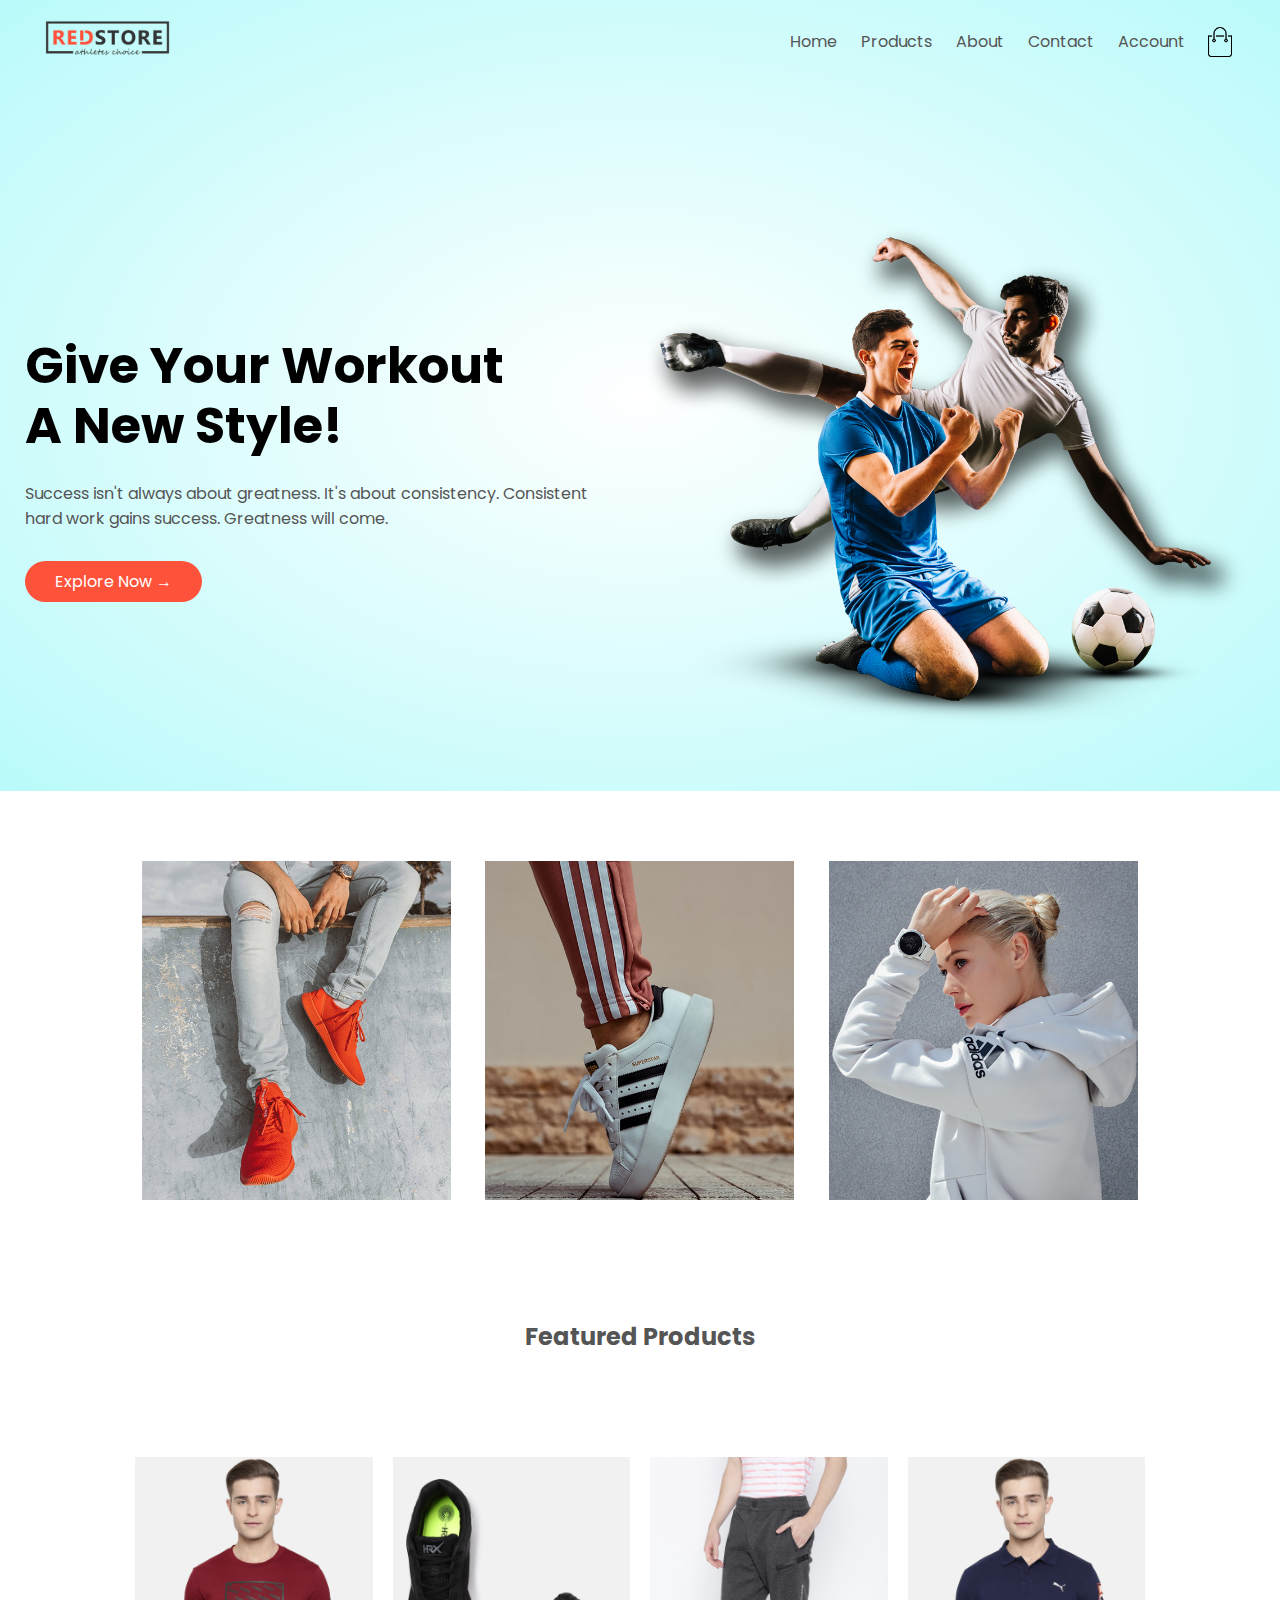
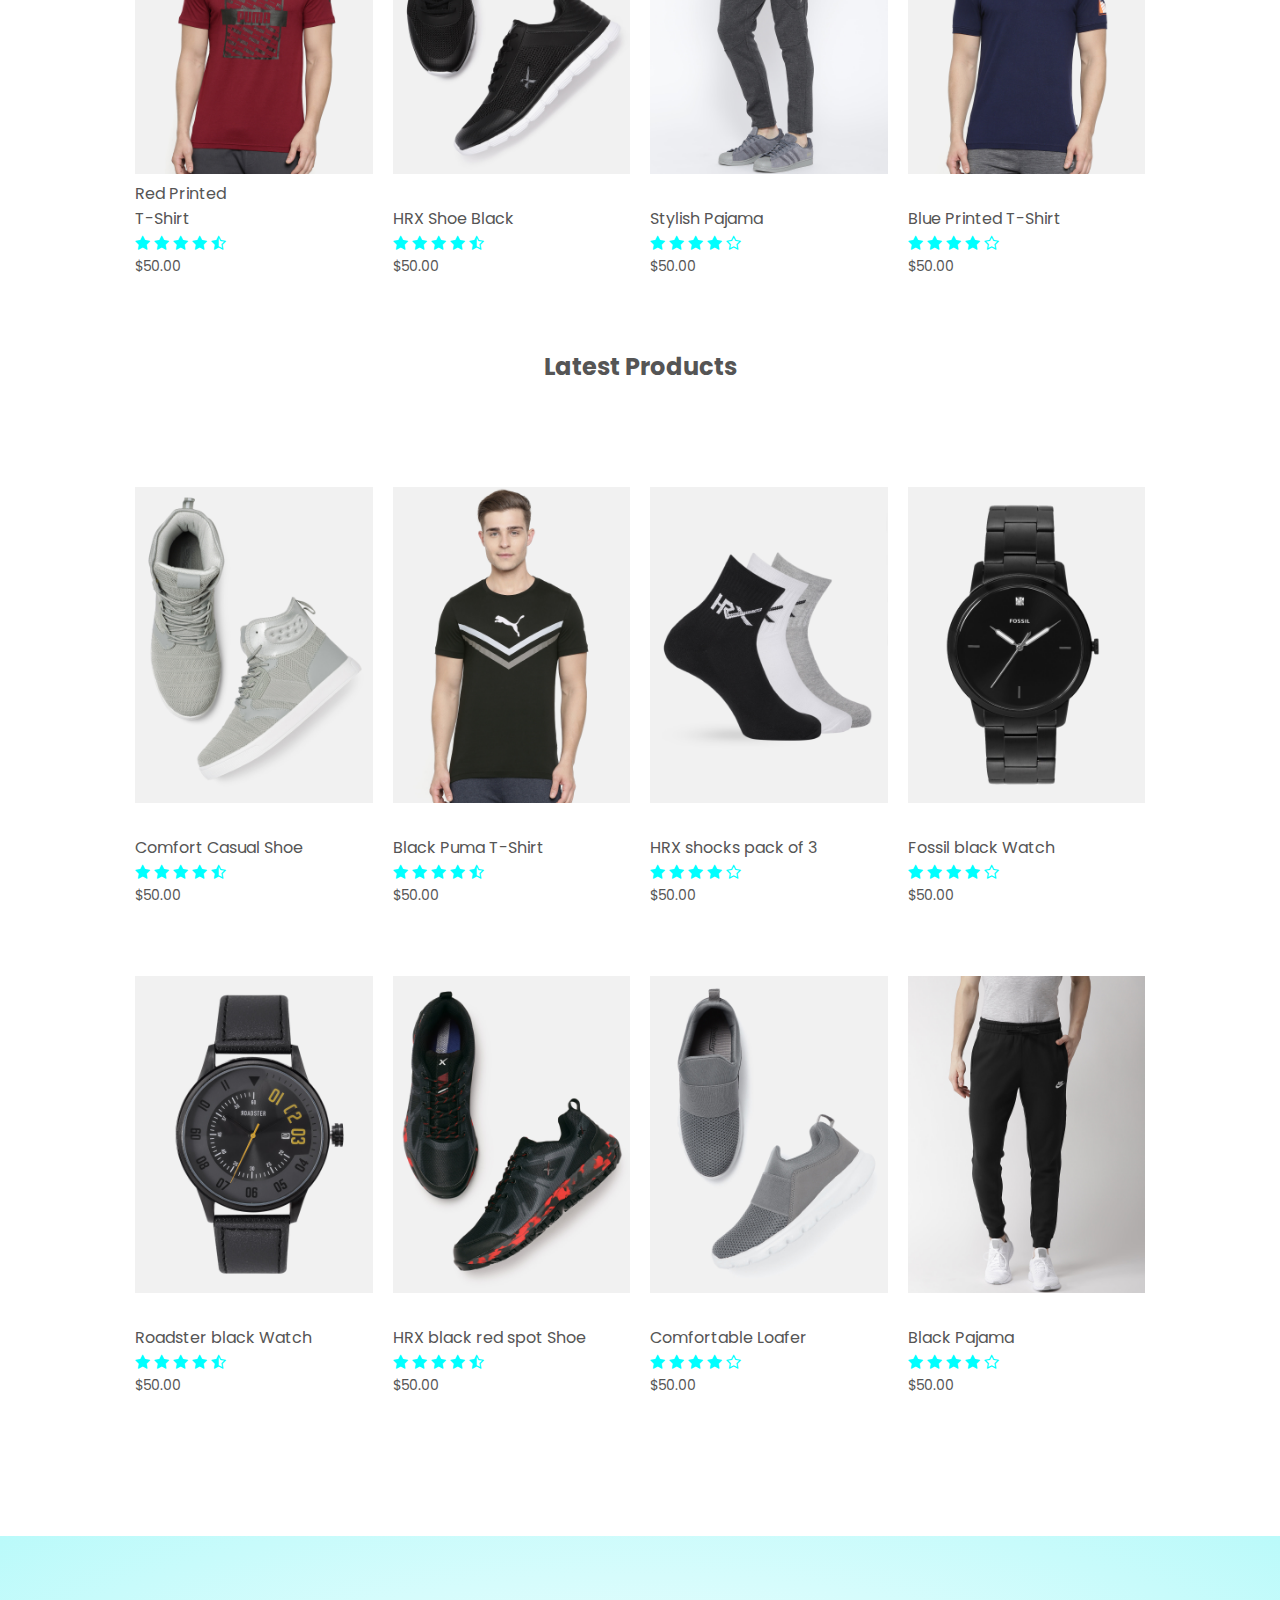
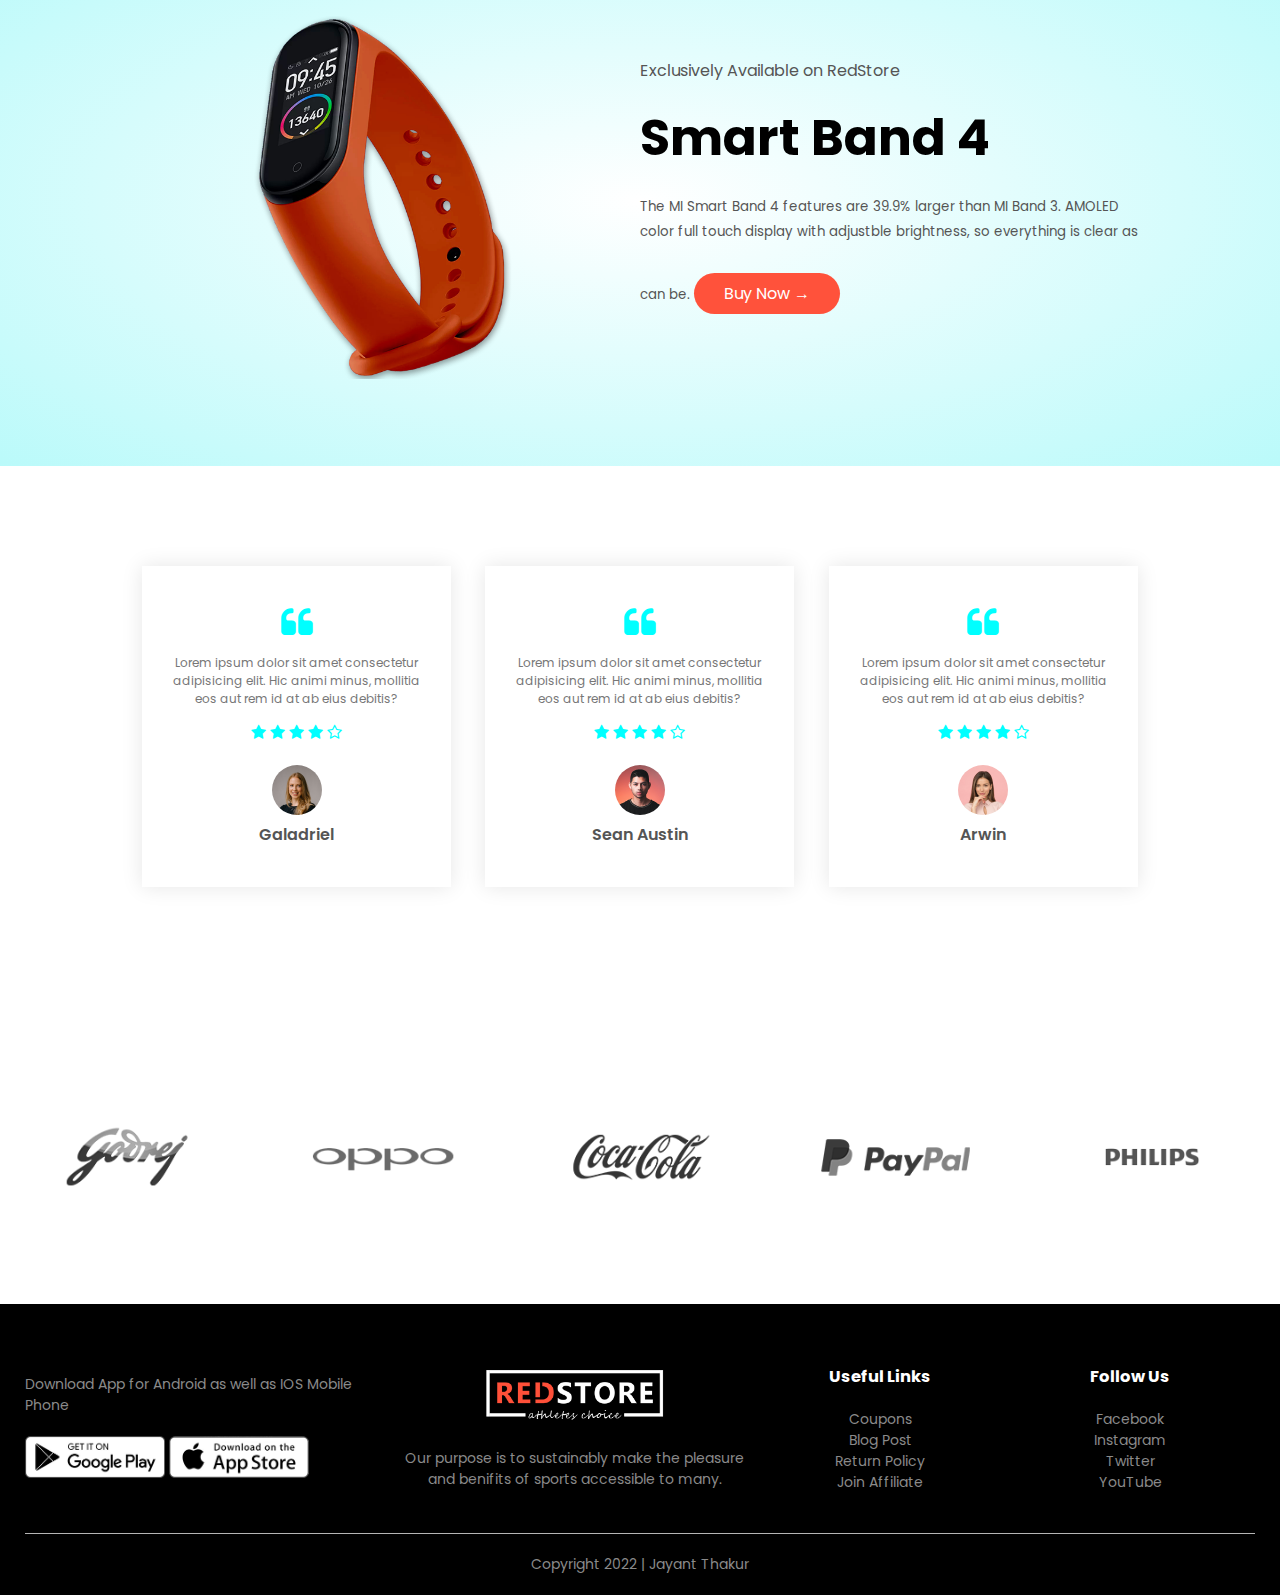
==== index.html @ 08241b04 "Add files via upload" ====
<!DOCTYPE html>
<html lang="en">
<head>
    <meta charset="UTF-8">
    <meta http-equiv="X-UA-Compatible" content="IE=edge">
    <meta name="viewport" content="width=device-width, initial-scale=1.0">
    <title>Redstore | Ecommerce website</title>
    <link rel="stylesheet" href="style.css">
    <link href="https://fonts.googleapis.com/css2?family=Poppins:wght@300;400;500;600;700&display=swap" rel="stylesheet">
    <link rel="stylesheet" href="https://stackpath.bootstrapcdn.com/font-awesome/4.7.0/css/font-awesome.min.css">
</head>
<body>
    <div class="header">
        <div class="container">
            <div class="navbar">
                <div class="logo">
                    <img src="Images/logo.png" width="125px">
                </div>
                <nav>
                    <ul id = menuItems>
                        <li><a href="index.html">Home</a></li>
                        <li><a href="product.html" target="_blank">Products</a></li>
                        <li><a href="#">About</a></li>
                        <li><a href="#">Contact</a></li>
                        <li><a href="#">Account</a></li>
                    </ul>
                </nav>
                <img src="Images/cart.png" width = "30px" height="30px"
                onclick="openCart()">
                <img src="Images/menu.png" class = "menu-icon" onclick="menutoggle()">
            </div>
            <div class="row">
                <div class="col">
                    <h1>Give Your Workout <br>A New Style!</h1>
                    <p>
                        Success isn't always about greatness. It's about consistency. 
                        Consistent<br> hard work gains success. Greatness will come.
                    </p>
                    <a href="" class="btn">Explore Now &#8594</a>
                </div>
                <div class="col">
                    <img src="Images/image1.png">
                </div>
            </div>
        </div>
    </div>
    <!-- Header ends here -->


    <div class="categories">
        <div class="small-container">
            <div class="row">
                <div class="col2">
                    <img src="Images/category-1.jpg">
                </div>
                <div class="col2">
                    <img src="Images/category-2.jpg" alt="">
                </div>
                <div class="col2">
                    <img src="Images/category-3.jpg" alt="">
                </div>
            </div>
        </div>
    </div>
    <!-- Categories section end here -->

     <!-- popup Page -->

    <div class="popup" id="popup">
        <div id="count">

        </div>
        <div id="cost">

        </div>
        <div class="popupButton">
            <button id="buyNow">Buy Now</button>
            <button id="clear" onclick="clearCart()">Clear Cart</button>
            <button class="closing-btn" onclick="closePopup()"> close</button>
        </div>
        <div id="popupel">

        </div>
    </div>

    <div class="small-container">
        <h2 class = "title">Featured Products</h2>
        <div class="row">
            <div class="col3">
                <img src="Images/product-1.jpg" alt="">
                    <button class="add-to-cart" id="add-to-cart" onclick = "addToCart('p1')">Add to cart</button>
                    <br><h4 id="p1">Red Printed T-Shirt</h4>
                <div class="ratings">
                    <i class="fa fa-star"></i>
                    <i class="fa fa-star"></i>
                    <i class="fa fa-star"></i>
                    <i class="fa fa-star"></i>
                    <i class="fa fa-star-half-full"></i>
                </div>
                <p id = "price">$50.00</p>
            </div>
            <div class="col3">
                <img src="Images/product-2.jpg" alt="">
                <button class="add-to-cart" onclick = "addToCart('p2')">Add to cart</button>
                <h4 id="p2"><br>HRX Shoe Black</h4>
                <div class="ratings">
                    <i class="fa fa-star"></i>
                    <i class="fa fa-star"></i>
                    <i class="fa fa-star"></i>
                    <i class="fa fa-star"></i>
                    <i class="fa fa-star-half-full"></i>
                </div>
                <p id = "price">$50.00</p>
            </div>
            <div class="col3">
                <img src="Images/product-3.jpg" alt="">
                <button class="add-to-cart"onclick = "addToCart('p3')">Add to cart</button>
                <h4 id="p3"><br>Stylish Pajama</h4>
                <div class="ratings">
                    <i class="fa fa-star"></i>
                    <i class="fa fa-star"></i>
                    <i class="fa fa-star"></i>
                    <i class="fa fa-star"></i>
                    <i class="fa fa-star-o"></i>
                </div>
                <p id = "price">$50.00</p>
            </div>
            <div class="col3">
                <img src="Images/product-4.jpg" alt="">
                <button class="add-to-cart" onclick = "addToCart('p4')">Add to cart</button>
                <h4 id="p4"><br>Blue Printed T-Shirt</h4>
                <div class="ratings">
                    <i class="fa fa-star"></i>
                    <i class="fa fa-star"></i>
                    <i class="fa fa-star"></i>
                    <i class="fa fa-star"></i>
                    <i class="fa fa-star-o"></i>
                </div>
                <p id = "price">$50.00</p>
            </div>
        </div>

        <!-- Latest Products -->


        <h2 class="title">Latest Products</h2>
        <div class="row">
            <div class="col3">
                <img src="Images/product-5.jpg" alt="">
                    <button class="add-to-cart" onclick = "addToCart('p5')">Add to cart</button>
                    <h4 id="p5"><br>Comfort Casual Shoe</h4>
                <div class="ratings">
                    <i class="fa fa-star"></i>
                    <i class="fa fa-star"></i>
                    <i class="fa fa-star"></i>
                    <i class="fa fa-star"></i>
                    <i class="fa fa-star-half-full"></i>
                </div>
                <p>$50.00</p>
            </div>
            <div class="col3">
                <img src="Images/product-6.jpg" alt="">
                <button class="add-to-cart"onclick = "addToCart('p6')">Add to cart</button>
                <h4 id="p6"><br>Black Puma T-Shirt</h4>
                <div class="ratings">
                    <i class="fa fa-star"></i>
                    <i class="fa fa-star"></i>
                    <i class="fa fa-star"></i>
                    <i class="fa fa-star"></i>
                    <i class="fa fa-star-half-full"></i>
                </div>
                <p>$50.00</p>
            </div>
            <div class="col3">
                <img src="Images/product-7.jpg" alt="">
                <button class="add-to-cart" onclick = "addToCart('p7')">Add to cart</button>
                <h4 id="p7"><br>HRX shocks pack of 3</h4>
                <div class="ratings">
                    <i class="fa fa-star"></i>
                    <i class="fa fa-star"></i>
                    <i class="fa fa-star"></i>
                    <i class="fa fa-star"></i>
                    <i class="fa fa-star-o"></i>
                </div>
                <p>$50.00</p>
            </div>
            <div class="col3">
                <img src="Images/product-8.jpg" alt="">
                <button class="add-to-cart" onclick = "addToCart('p8')">Add to cart</button>
                <h4 id="p8"><br>Fossil black Watch</h4>
                <div class="ratings">
                    <i class="fa fa-star"></i>
                    <i class="fa fa-star"></i>
                    <i class="fa fa-star"></i>
                    <i class="fa fa-star"></i>
                    <i class="fa fa-star-o"></i>
                </div>
                <p>$50.00</p>
            </div>
        </div>
        <div class="row">
            <div class="col3">
                <img src="Images/product-9.jpg" alt="">
                    <button class="add-to-cart"onclick = "addToCart('p9')">Add to cart</button>
                    <h4 id="p9"><br>Roadster black Watch</h4>
                <div class="ratings">
                    <i class="fa fa-star"></i>
                    <i class="fa fa-star"></i>
                    <i class="fa fa-star"></i>
                    <i class="fa fa-star"></i>
                    <i class="fa fa-star-half-full"></i>
                </div>
                <p>$50.00</p>
            </div>
            <div class="col3">
                <img src="Images/product-10.jpg" alt="">
                <button class="add-to-cart" onclick = "addToCart('p10')">Add to cart</button>
                <h4 id="p10"><br>HRX black red spot Shoe</h4>
                <div class="ratings">
                    <i class="fa fa-star"></i>
                    <i class="fa fa-star"></i>
                    <i class="fa fa-star"></i>
                    <i class="fa fa-star"></i>
                    <i class="fa fa-star-half-full"></i>
                </div>
                <p>$50.00</p>
            </div>
            <div class="col3">
                <img src="Images/product-11.jpg" alt="">
                <button class="add-to-cart"onclick = "addToCart('p11')">Add to cart</button>
                <h4 id="p11"><br>Comfortable Loafer</h4>
                <div class="ratings">
                    <i class="fa fa-star"></i>
                    <i class="fa fa-star"></i>
                    <i class="fa fa-star"></i>
                    <i class="fa fa-star"></i>
                    <i class="fa fa-star-o"></i>
                </div>
                <p>$50.00</p>
            </div>
            <div class="col3">
                <img src="Images/product-12.jpg" alt="">
                <button class="add-to-cart"onclick = "addToCart('p12')">Add to cart</button>
                <h4 id="p12"><br>Black Pajama</h4>
                <div class="ratings">
                    <i class="fa fa-star"></i>
                    <i class="fa fa-star"></i>
                    <i class="fa fa-star"></i>
                    <i class="fa fa-star"></i>
                    <i class="fa fa-star-o"></i>
                </div>
                <p>$50.00</p>
            </div>
        </div>


    </div>
<!-- </div> -->
    

    

    <!-- Offers -->
    <div class="offer">
        <div class="small-container">
                <div class="row">
                    <div class="col">
                        <img src="Images/exclusive.png" class="offer-img">
                    </div>
                    <div class="col">
                        <p>Exclusively Available on RedStore</p>
                        <h1>
                            Smart Band 4
                        </h1>
                        <small>The MI Smart Band 4 features are 39.9% larger than MI Band 3.
                            AMOLED color full touch display with adjustble brightness, so everything is clear
                            as can be.
                        </small>
                        <a href="" class="btn">Buy Now &#8594</a>
                    </div>
                </div>
        </div>
        
    </div>


    <!-- ------------------Testimonial------------------ -->
    <div class="testimonial">
        <div class="small-container">
            <div class="row">
                <div class="col2">
                    <i class="fa fa-quote-left"></i>
                    <p>Lorem ipsum dolor sit amet consectetur 
                        adipisicing elit. Hic animi minus, mollitia eos aut rem id at ab eius debitis?</p>
                    <div class="ratings">
                        <i class="fa fa-star"></i>
                        <i class="fa fa-star"></i>
                        <i class="fa fa-star"></i>
                        <i class="fa fa-star"></i>
                        <i class="fa fa-star-o"></i>
                    </div>
                    <img src="Images/user-1.png" >
                    <h3>Galadriel</h3>
                </div>
                <div class="col2">
                    <i class="fa fa-quote-left"></i>
                    <p>Lorem ipsum dolor sit amet consectetur 
                        adipisicing elit. Hic animi minus, mollitia eos aut rem id at ab eius debitis?</p>
                    <div class="ratings">
                        <i class="fa fa-star"></i>
                        <i class="fa fa-star"></i>
                        <i class="fa fa-star"></i>
                        <i class="fa fa-star"></i>
                        <i class="fa fa-star-o"></i>
                    </div>
                    <img src="Images/user-2.png" >
                    <h3>Sean Austin</h3>
                </div>
                <div class="col2">
                    <i class="fa fa-quote-left"></i>
                    <p>Lorem ipsum dolor sit amet consectetur 
                        adipisicing elit. Hic animi minus, mollitia eos aut rem id at ab eius debitis?</p>
                    <div class="ratings">
                        <i class="fa fa-star"></i>
                        <i class="fa fa-star"></i>
                        <i class="fa fa-star"></i>
                        <i class="fa fa-star"></i>
                        <i class="fa fa-star-o"></i>
                    </div>
                    <img src="Images/user-3.png" >
                    <h3>Arwin</h3>
                </div>
            </div>
        </div>
    </div>
      <!-- -----------------Brands----------------- -->
    <div class="brands">
        <div class="row">
            <div class="col-5">
                <img src="Images/logo-godrej.png" alt="">
            </div>
            <div class="col-5">
                <img src="Images/logo-oppo.png" alt="">
            </div>
            <div class="col-5">
                <img src="Images/logo-coca-cola.png" alt="">
            </div>
            <div class="col-5">
                <img src="Images/logo-paypal.png" alt="">
            </div>
            <div class="col-5">
                <img src="Images/logo-philips.png" alt="">
            </div>
        </div>
    </div>
    <!-- --------footer-------- -->
    <div class="footer">
        <div class="container">
            <div class="row">
                <div class="footer-col1">
                    <p>Download App for Android as well as IOS Mobile Phone</p>
                    <div class="app-logo">
                        <img src="Images/play-store.png">
                        <img src="Images/app-store.png">
                    </div>
                </div>
                <div class="footer-col2">
                    <img src="Images/logo-white.png" alt="">
                    <p>Our purpose is to sustainably make the pleasure and benifits of sports accessible
                        to many.
                    </p>
                </div>
                <div class="footer-col3">
                    <h3>Useful Links</h3>
                    <ul>
                        <li>Coupons</li>
                        <li>Blog Post</li>
                        <li>Return Policy</li>
                        <li>Join Affiliate</li>
                    </ul>
                </div>
                <div class="footer-col4">
                    <h3>Follow Us</h3>
                    <ul>
                        <li>Facebook</li>
                        <li>Instagram</li>
                        <li>Twitter</li>
                        <li>YouTube</li>
                    </ul>
                </div>
            </div>
            <hr>
            <p class="copyright">Copyright 2022 | Jayant Thakur</p>
        </div>
    </div>

    <!-- some JavaScripts -->
    <script src="index.js"></script>
</body>
</html>
---- style.css ----
*{
    margin: 0;
    padding: 0;
    box-sizing: border-box;
}
body{
    font-family: 'Poppins', sans-serif;
}

.header{
    background:radial-gradient(white, rgb(186, 250, 250));
}
.header .row{
    margin-top: 70px;
}
.container{
    max-width: 1300px;
    margin: auto;
    padding-left: 25px;
    padding-right: 25px;
}

.navbar{
    display: flex;
    align-items: center;
    padding: 20px;
}
nav{
    flex:1;
    text-align: right;
}
nav ul{
    display: inline-block;
    list-style-type:none;

}
nav ul li{
    display: inline-block;
    margin-right: 20px;
}
a{
    text-decoration: none;
    color:#555;
}
p{
    color: #555;
}

.row{
    display: flex;
    align-items: center;
    flex-wrap: wrap;
    justify-content: space-around;
}
.col{
    flex-basis: 50%;
    min-width: 300px;
}
.col img{
    max-width: 100%;
    padding:50px 0px;
}
.col h1{
    font-size: 50px;
    line-height: 60px;
    margin: 25px 0;
}.btn{
    display: inline-block;
    background: #ff523b;
    color: white;
    padding: 8px 30px;
    margin: 30px 0;
    border-radius: 30px;
    transition: 0.5s;
}
.btn:hover{
    background: #563434;
}


.categories{
    margin:70px 0;
}
.col2{
    flex-basis: 30%;
    min-width: 30%;
    margin-bottom: 30px;
}
.col2 img{
    width: 100%;
}
.small-container{
    max-width: 1080px;
    margin: auto;
    padding-left: 25px;
    padding-right: 25px;
}
.col3{
    flex-basis: 25%;
    padding: 10px;
    min-width: 200px;
    margin-bottom: 50px;
    transition: 0.5s;
}
.col3 img{
    width: 100%;
}
.title{
    text-align: center;
    margin: 0 auto 80px;
    position: relative;
    line-height: 60px;
    color: #555;
}
.title::after{
   content: ' ';
   background: #ff523b;
   width: 80px;
   height: 5px;
   bottom:0;
   left: 50%;
   transform: translateX(-50%);
}
.add-to-cart{
    margin-top: 0;
    width: 60%;
    position: relative;
    float: right;
    transform: translateY(-50px);
    font-size: 20px;
    border: 1px solid black;
    border-radius: 10px;
    background:rgb(186,250,250);
    cursor: pointer;
    visibility: hidden;
    
}

.col3 h4{
    color:#555;
    font-weight: normal;

}
.col3 p{
    font-size: 14px;
}
.ratings .fa{
   color: cyan;
}
.col3:hover{
    transform: translateY(-5px);
}
.col3:hover .add-to-cart{
    visibility: visible;
    animation-name: buttonhover;
    animation-duration: 0.5s;
    animation-iteration-count: 1;
    animation-fill-mode: backwards;
}
/* animation for button*/
@keyframes buttonhover {
    from{
       width: 45%;
    }
    to{
        width: 60%;
    }
}


/*------------offer------------*/

.offer{
    background:radial-gradient(white, rgb(186, 250, 250));
    margin-top: 80px;
    padding: 30px 0;
}
.col .offer-img{
    padding: 50px;
}
small{
    color: #555;
}

/*------------Testimonial-------------*/
.testimonial{
    padding: 100px;
}
.testimonial .col2{
    text-align: center;
    padding: 40px 20px;
    box-shadow: 0 0 20px 0 rgba(0, 0, 0, 0.1);
    cursor: pointer;
    transition: 0.5s;
}
.testimonial .col2 img{
    width: 50px;
    margin-top: 20px;
    border-radius: 50%;
}
.testimonial .col2:hover{
    transform: translateY(-10px);
}
.fa.fa-quote-left{
    font-size: 34px;
    color: cyan;
}
.col2 p{
    font-size: 12px;
    margin: 12px 0;
    color: #777;
}
.testimonial .col2 h3{
    font-weight: 600;
    color: #555;
    font-size: 16px;

}
/* Brands */
.brands{
    margin: 100px auto;

}
.col-5{
    width: 160px;

}
.col-5 img{
    width: 100%;
    cursor: pointer;
    filter: grayscale(100%);
}
.col-5 img:hover{
    filter: grayscale(0%);
}

/* Footer */
.footer{
    background: black;
    color: #8a8a8a;
    font-size: 14px;
    padding: 60px 0 20px;

}
.footer p{
    color: #8a8a8a;
}
.footer h3{
    color: white;
    margin-bottom: 20px;

}
.footer-col1, .footer-col2, .footer-col3, .footer-col4{
    min-width: 250px;
    margin-bottom: 20px;

}
.footer-col1{
    flex-basis: 30%;
}
.footer-col2{
    flex: 1;
    text-align: center;
}
.footer-col2 img{
    width: 180px;
    margin-bottom: 20px;
}

.footer-col3, .footer-col4{
    flex-basis: 12%;
    text-align: center;
}
ul{
    list-style-type: none;
}
.app-logo{
    margin-top: 20px;

}
.app-logo img{
    width: 140px;

}
.footer hr{
    border: none;
    background: #b5b5b5;
    height: 1px;
    margin: 20px 0;
}
.copyright{
    text-align: center;
}
.menu-icon{
    width: 30px;
    margin-left: 20px;
    display: none;
}
/* MediaQuery for menu */
@media only screen and (max-width : 800px) {
    nav ul{
        position: absolute;
        top: 70px;
        left: 0;
        background: #333;
        width: 100%;
        overflow: hidden;
        transition: max-height 0.3s;
        
    }
    nav ul li{
        display: block;
        margin-right: 50px;
        margin-top: 10px;
        margin-bottom: 10px;
    }
    nav ul li a{
        color: white;
    }
    .menu-icon{
        display: block;
        cursor: pointer;
    }
}
    /* All Products */
    .row-2{
        justify-content: space-between;
        margin: 100px auto 50px;
    }
    select{
        border: 1px solid cyan;
    }
    select:focus{
        outline: none;
    }
.popup{
    width: 5%;
    height: 70vh;
    /* background: radial-gradient(white,rgb(186 250 250)); */
    background: rgb(86, 238, 238);
    display: flex;
    align-items: center;
    justify-content: center;
    margin-left: 50%;
    display: block;
    position: fixed;
    overflow-y: scroll;
    bottom: 50%;
    right: 0;
    transform: translateY(50%);
    transition: 0.5s;
    visibility: hidden;
    text-align: center;
    z-index: 20;
}

.closing-btn{
    width: 25%;
    color: white;
    background-color: rgb(81, 192, 192);
    border-radius: 20px;
    border: none;
    cursor: pointer;
    font-size: 18px;
    box-shadow: 0 5px 5px rgba(0, 0, 0, 0.3);
}
#buyNow{
    width: 25%;
    color: white;
    background-color: rgb(81, 192, 192);
    border-radius: 20px;
    border: none;
    cursor: pointer;
    font-size: 18px;
    box-shadow: 0 5px 5px rgba(0, 0, 0, 0.3);

}
#clear{

    width: 25%;
    color: white;
    background-color:rgb(81, 192, 192);
    border-radius: 20px;
    border: none;
    cursor: pointer;
    font-size: 18px;
    box-shadow: 0 5px 5px rgba(0, 0, 0, 0.3);
}
.popupButton{
    display: flex;
    position: fixed;
    top:40px;
    align-items: center;
    margin-left: 10%;
    margin-right:10%;
    width: 80%;
    justify-content: space-between;
}
.open-popup{
            visibility: visible;
            width: 50%;
}

.cost{
    margin-top: 50px;
}
/* media query for screen less than 600 px */

@media only screen and (max-width : 600px) {
.row{
    text-align: center;
}
.col, .col2, .col3{
    flex-basis: 100%;
}

}
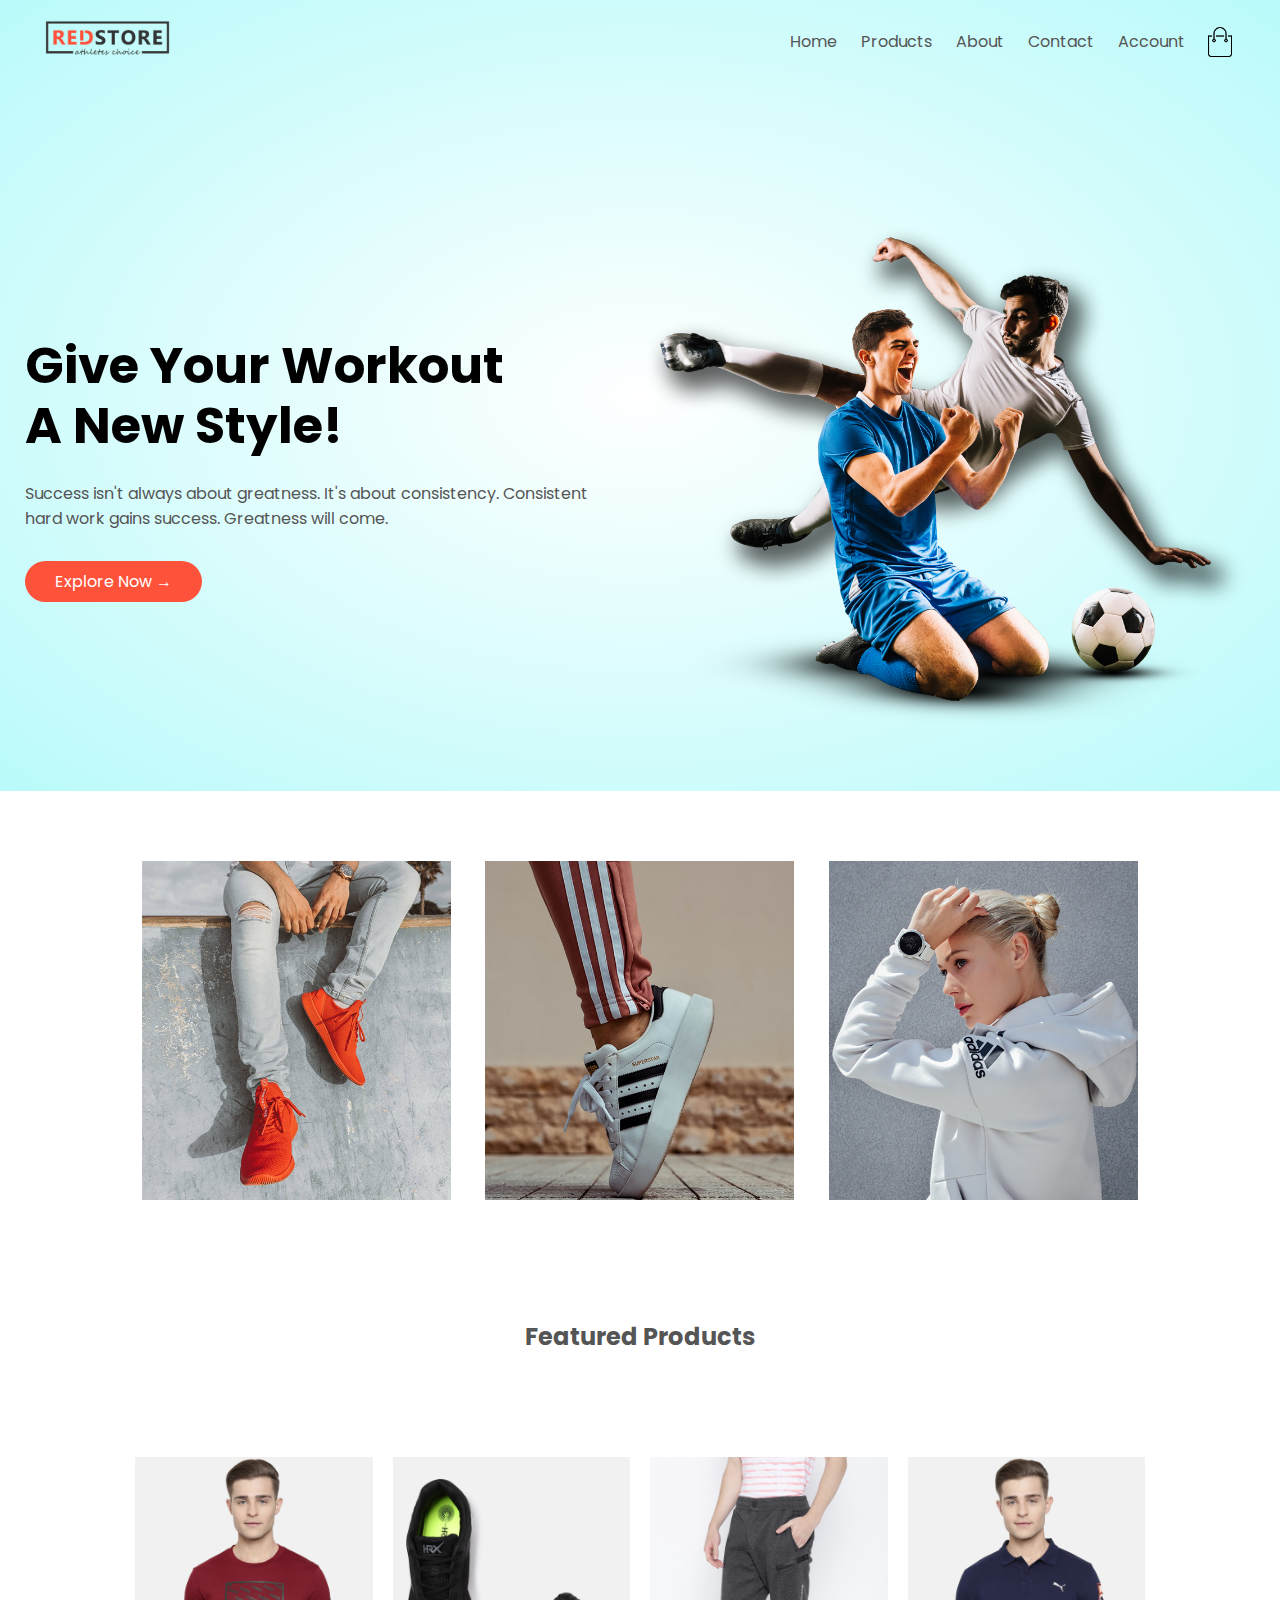
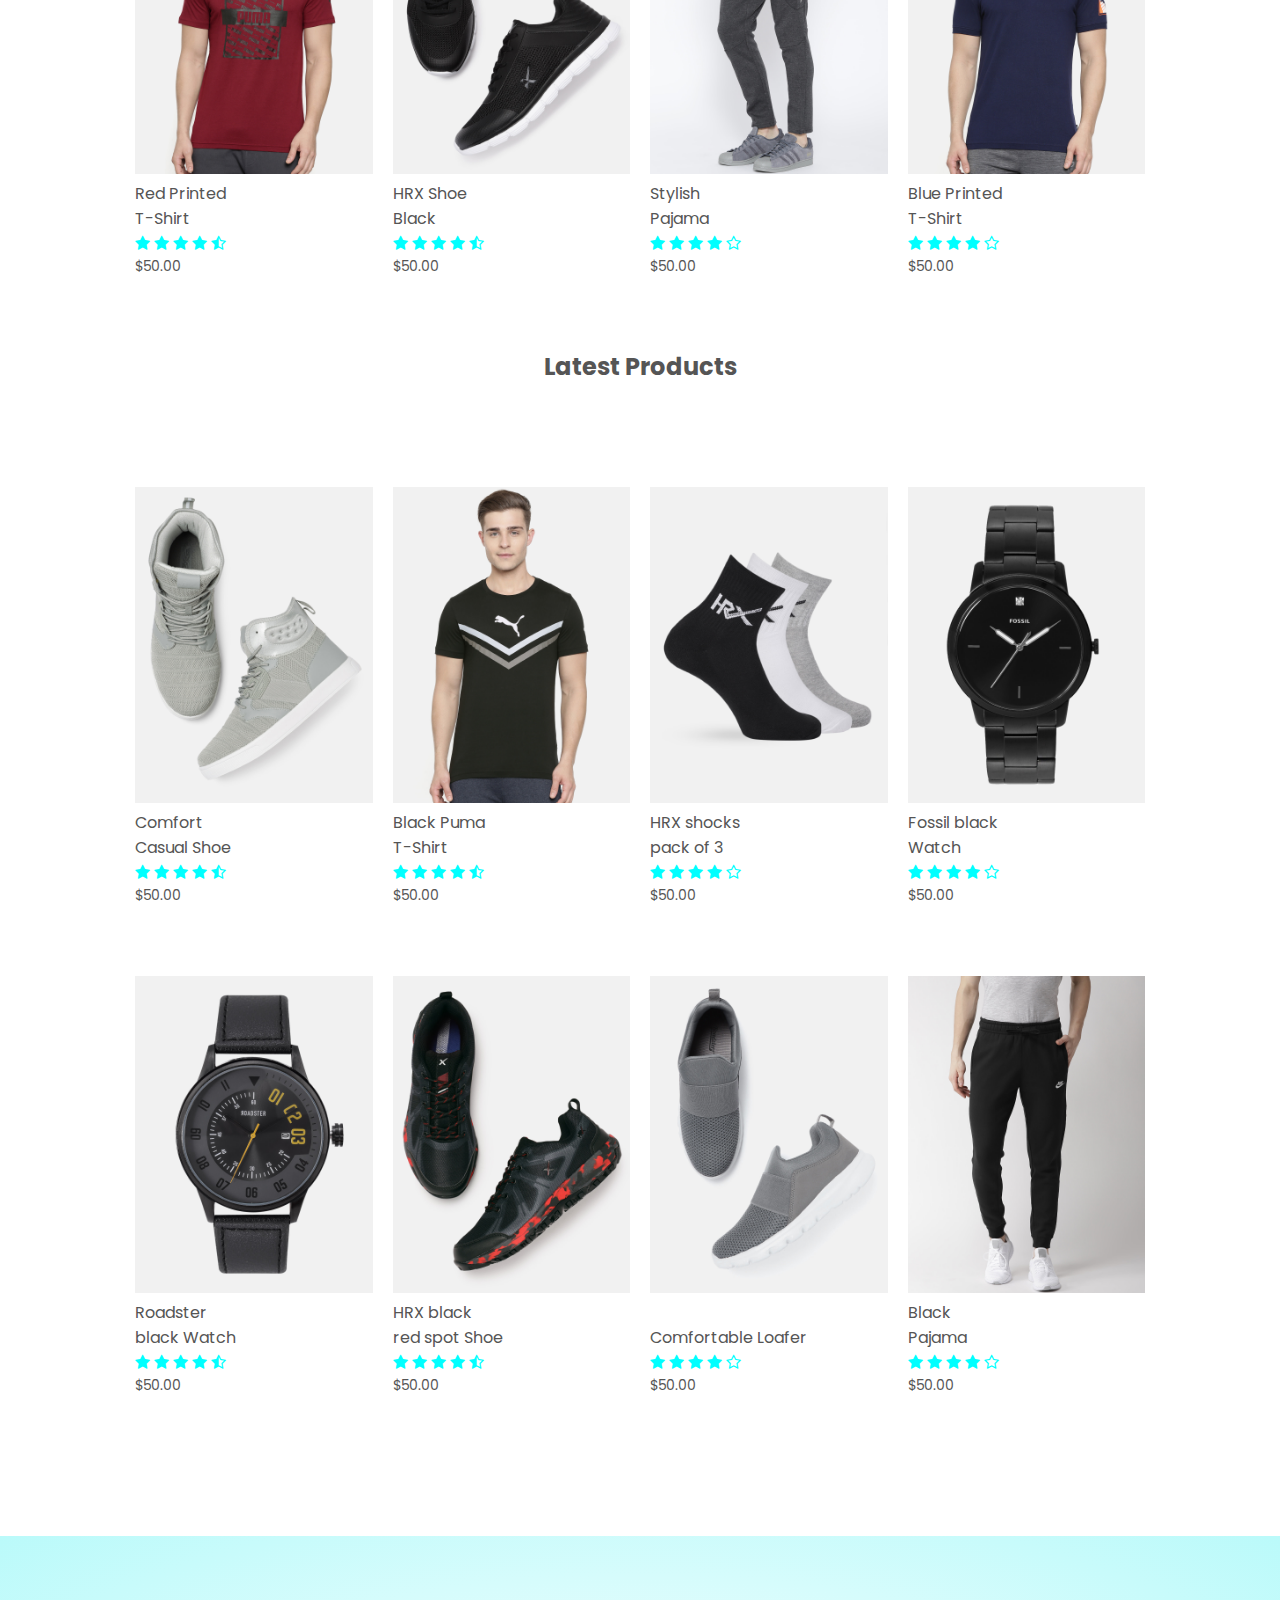
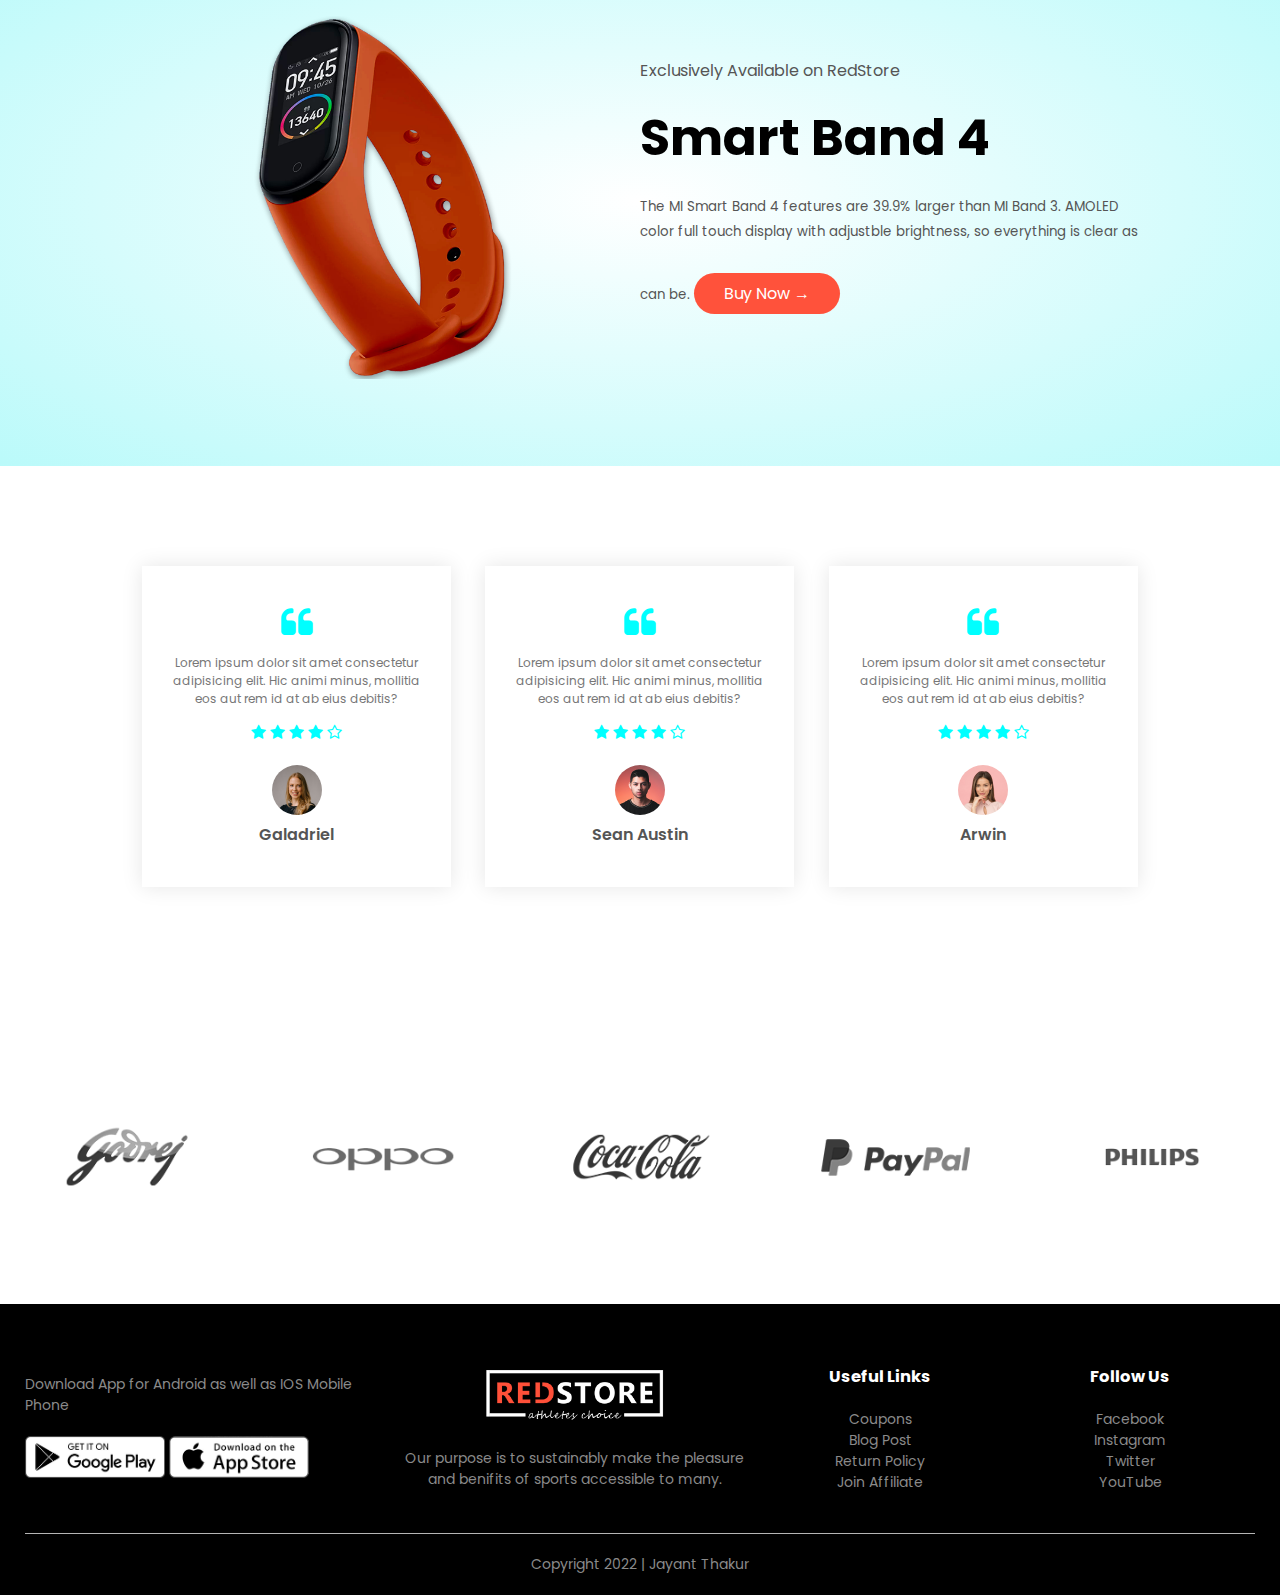
==== commit 2c5943e2: "product name changing" ====
--- a/index.html
+++ b/index.html
@@ -102,7 +102,7 @@
             <div class="col3">
                 <img src="Images/product-2.jpg" alt="">
                 <button class="add-to-cart" onclick = "addToCart('p2')">Add to cart</button>
-                <h4 id="p2"><br>HRX Shoe Black</h4>
+                <br><h4 id="p2">HRX Shoe Black</h4>
                 <div class="ratings">
                     <i class="fa fa-star"></i>
                     <i class="fa fa-star"></i>
@@ -115,7 +115,7 @@
             <div class="col3">
                 <img src="Images/product-3.jpg" alt="">
                 <button class="add-to-cart"onclick = "addToCart('p3')">Add to cart</button>
-                <h4 id="p3"><br>Stylish Pajama</h4>
+                <br><h4 id="p3">Stylish Pajama</h4>
                 <div class="ratings">
                     <i class="fa fa-star"></i>
                     <i class="fa fa-star"></i>
@@ -128,7 +128,7 @@
             <div class="col3">
                 <img src="Images/product-4.jpg" alt="">
                 <button class="add-to-cart" onclick = "addToCart('p4')">Add to cart</button>
-                <h4 id="p4"><br>Blue Printed T-Shirt</h4>
+                <br><h4 id="p4">Blue Printed T-Shirt</h4>
                 <div class="ratings">
                     <i class="fa fa-star"></i>
                     <i class="fa fa-star"></i>
@@ -148,7 +148,7 @@
             <div class="col3">
                 <img src="Images/product-5.jpg" alt="">
                     <button class="add-to-cart" onclick = "addToCart('p5')">Add to cart</button>
-                    <h4 id="p5"><br>Comfort Casual Shoe</h4>
+                    <br><h4 id="p5">Comfort Casual Shoe</h4>
                 <div class="ratings">
                     <i class="fa fa-star"></i>
                     <i class="fa fa-star"></i>
@@ -161,7 +161,7 @@
             <div class="col3">
                 <img src="Images/product-6.jpg" alt="">
                 <button class="add-to-cart"onclick = "addToCart('p6')">Add to cart</button>
-                <h4 id="p6"><br>Black Puma T-Shirt</h4>
+                <br><h4 id="p6">Black Puma T-Shirt</h4>
                 <div class="ratings">
                     <i class="fa fa-star"></i>
                     <i class="fa fa-star"></i>
@@ -174,7 +174,7 @@
             <div class="col3">
                 <img src="Images/product-7.jpg" alt="">
                 <button class="add-to-cart" onclick = "addToCart('p7')">Add to cart</button>
-                <h4 id="p7"><br>HRX shocks pack of 3</h4>
+                <br><h4 id="p7">HRX shocks pack of 3</h4>
                 <div class="ratings">
                     <i class="fa fa-star"></i>
                     <i class="fa fa-star"></i>
@@ -187,7 +187,7 @@
             <div class="col3">
                 <img src="Images/product-8.jpg" alt="">
                 <button class="add-to-cart" onclick = "addToCart('p8')">Add to cart</button>
-                <h4 id="p8"><br>Fossil black Watch</h4>
+                <br><h4 id="p8">Fossil black Watch</h4>
                 <div class="ratings">
                     <i class="fa fa-star"></i>
                     <i class="fa fa-star"></i>
@@ -202,7 +202,7 @@
             <div class="col3">
                 <img src="Images/product-9.jpg" alt="">
                     <button class="add-to-cart"onclick = "addToCart('p9')">Add to cart</button>
-                    <h4 id="p9"><br>Roadster black Watch</h4>
+                    <br><h4 id="p9">Roadster black Watch</h4>
                 <div class="ratings">
                     <i class="fa fa-star"></i>
                     <i class="fa fa-star"></i>
@@ -215,7 +215,7 @@
             <div class="col3">
                 <img src="Images/product-10.jpg" alt="">
                 <button class="add-to-cart" onclick = "addToCart('p10')">Add to cart</button>
-                <h4 id="p10"><br>HRX black red spot Shoe</h4>
+                <br><h4 id="p10">HRX black red spot Shoe</h4>
                 <div class="ratings">
                     <i class="fa fa-star"></i>
                     <i class="fa fa-star"></i>
@@ -228,7 +228,7 @@
             <div class="col3">
                 <img src="Images/product-11.jpg" alt="">
                 <button class="add-to-cart"onclick = "addToCart('p11')">Add to cart</button>
-                <h4 id="p11"><br>Comfortable Loafer</h4>
+                <br><h4 id="p11">Comfortable Loafer</h4>
                 <div class="ratings">
                     <i class="fa fa-star"></i>
                     <i class="fa fa-star"></i>
@@ -241,7 +241,7 @@
             <div class="col3">
                 <img src="Images/product-12.jpg" alt="">
                 <button class="add-to-cart"onclick = "addToCart('p12')">Add to cart</button>
-                <h4 id="p12"><br>Black Pajama</h4>
+                <br><h4 id="p12">Black Pajama</h4>
                 <div class="ratings">
                     <i class="fa fa-star"></i>
                     <i class="fa fa-star"></i>
@@ -397,4 +397,4 @@
     <!-- some JavaScripts -->
     <script src="index.js"></script>
 </body>
-</html>+</html>
--- a/style.css
+++ b/style.css
@@ -413,5 +413,9 @@
 .col, .col2, .col3{
     flex-basis: 100%;
 }
-
-}
+.open-popup{
+    width: 100%;
+    height: 50vh;
+}
+
+}
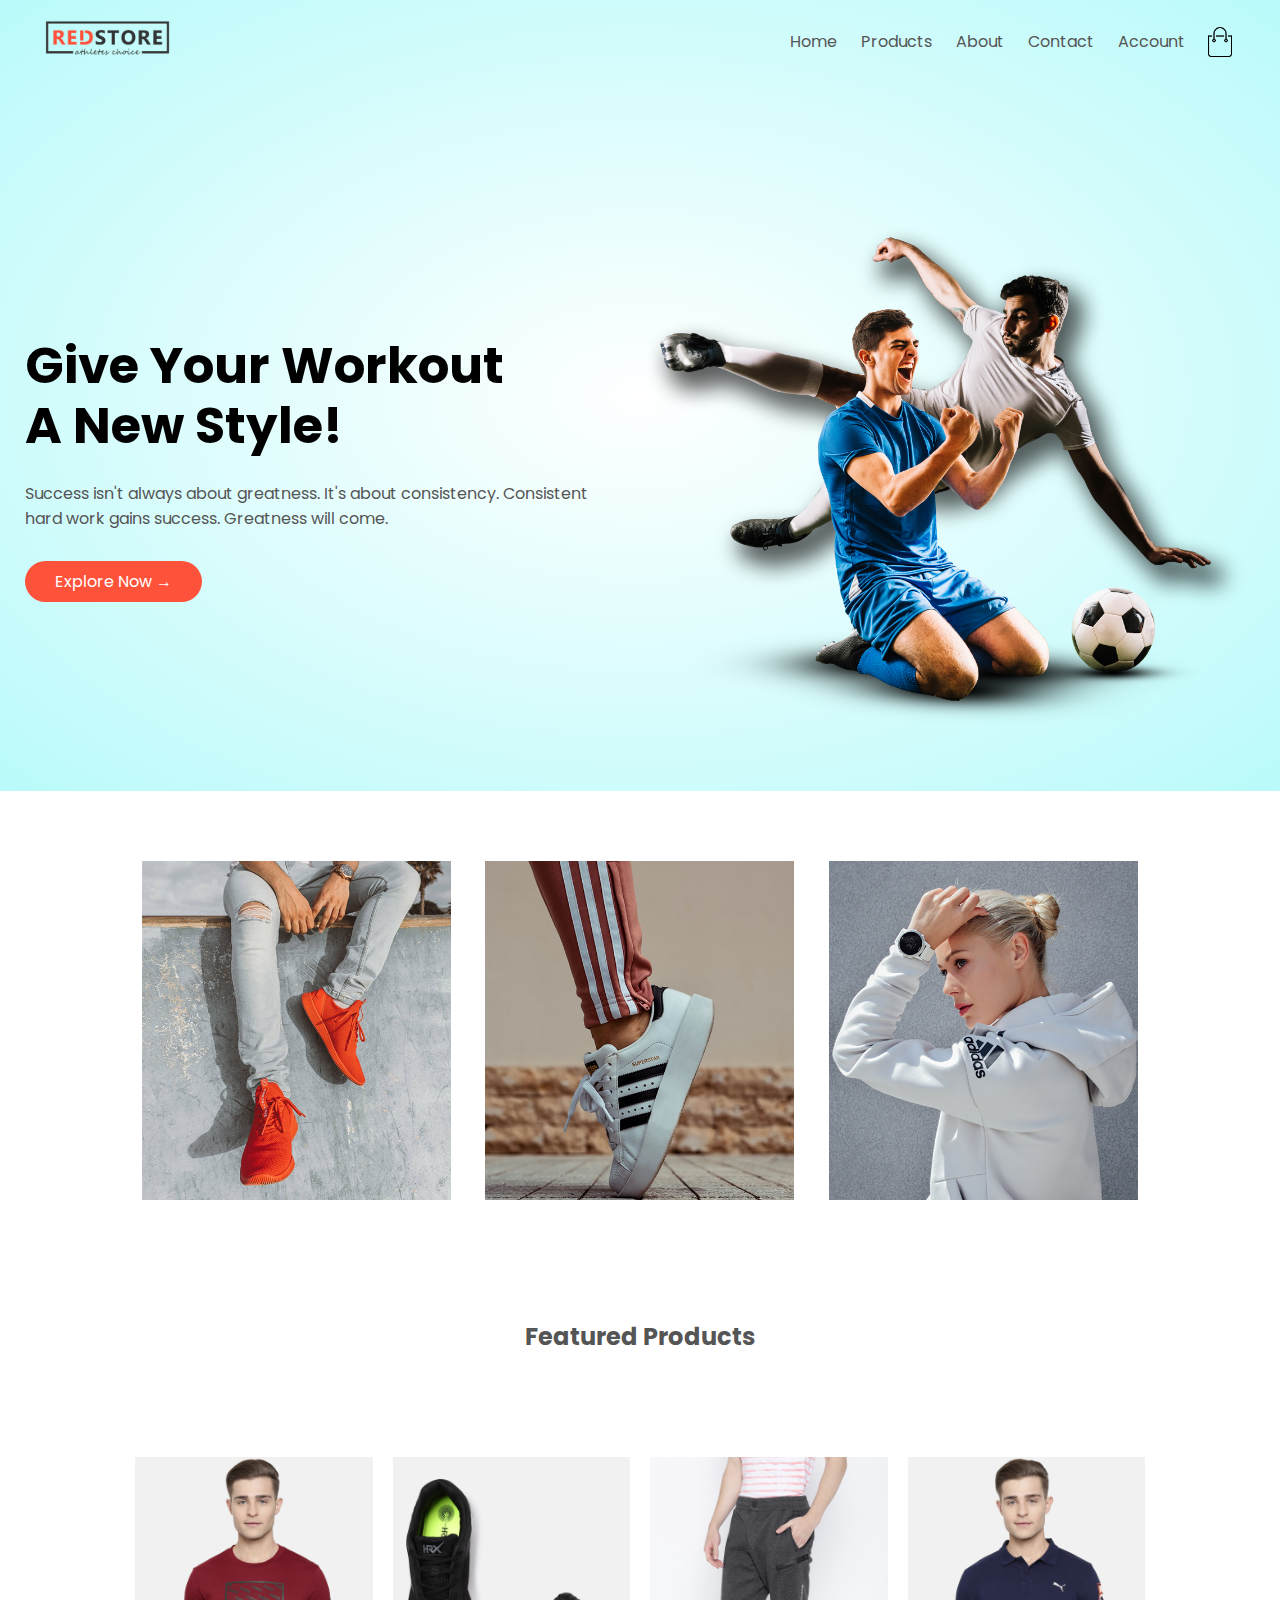
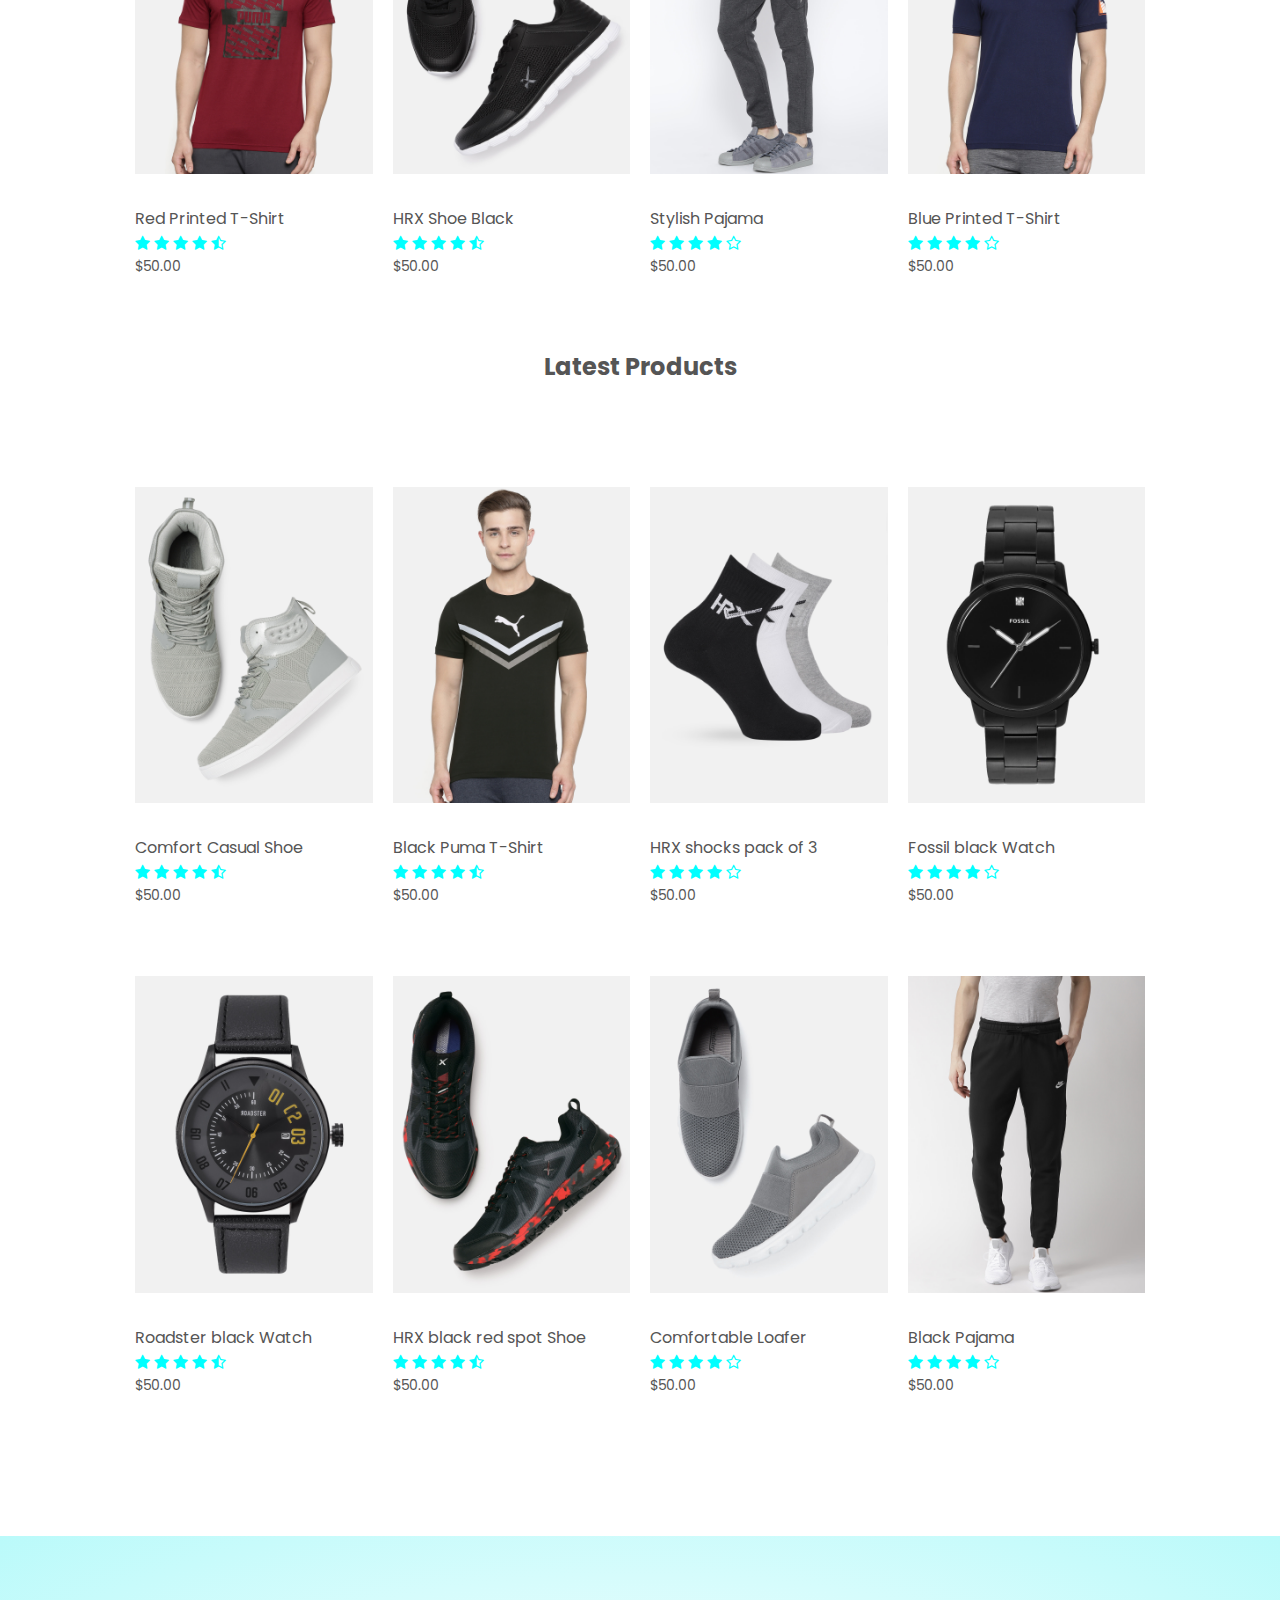
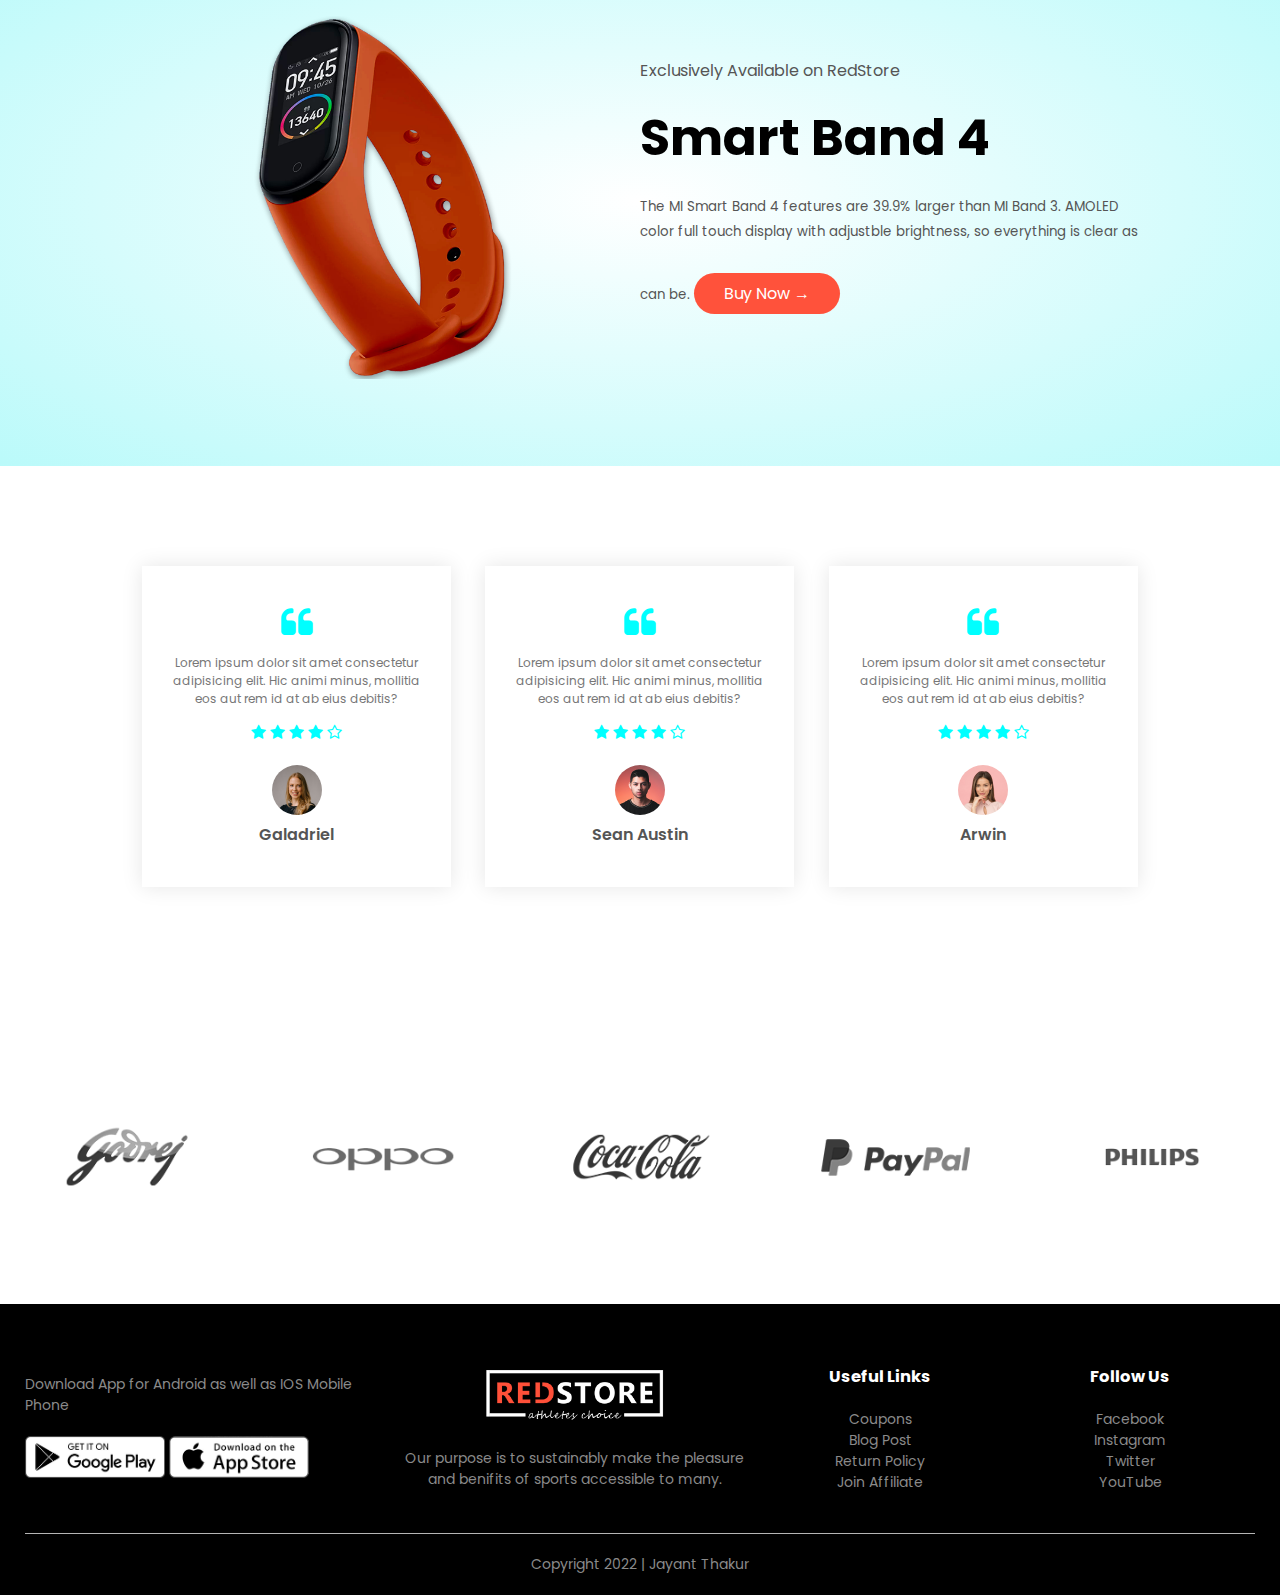
==== commit a3c57e5b: "Update index.html" ====
--- a/index.html
+++ b/index.html
@@ -89,7 +89,7 @@
             <div class="col3">
                 <img src="Images/product-1.jpg" alt="">
                     <button class="add-to-cart" id="add-to-cart" onclick = "addToCart('p1')">Add to cart</button>
-                    <br><h4 id="p1">Red Printed T-Shirt</h4>
+                    <h4 id="p1"><br>Red Printed T-Shirt<br></h4>
                 <div class="ratings">
                     <i class="fa fa-star"></i>
                     <i class="fa fa-star"></i>
@@ -102,7 +102,7 @@
             <div class="col3">
                 <img src="Images/product-2.jpg" alt="">
                 <button class="add-to-cart" onclick = "addToCart('p2')">Add to cart</button>
-                <br><h4 id="p2">HRX Shoe Black</h4>
+                <h4 id="p2"><br>HRX Shoe Black<br></h4>
                 <div class="ratings">
                     <i class="fa fa-star"></i>
                     <i class="fa fa-star"></i>
@@ -115,7 +115,7 @@
             <div class="col3">
                 <img src="Images/product-3.jpg" alt="">
                 <button class="add-to-cart"onclick = "addToCart('p3')">Add to cart</button>
-                <br><h4 id="p3">Stylish Pajama</h4>
+                <h4 id="p3"><br>Stylish Pajama<br></h4>
                 <div class="ratings">
                     <i class="fa fa-star"></i>
                     <i class="fa fa-star"></i>
@@ -128,7 +128,7 @@
             <div class="col3">
                 <img src="Images/product-4.jpg" alt="">
                 <button class="add-to-cart" onclick = "addToCart('p4')">Add to cart</button>
-                <br><h4 id="p4">Blue Printed T-Shirt</h4>
+                <h4 id="p4"><br>Blue Printed T-Shirt<br></h4>
                 <div class="ratings">
                     <i class="fa fa-star"></i>
                     <i class="fa fa-star"></i>
@@ -148,7 +148,7 @@
             <div class="col3">
                 <img src="Images/product-5.jpg" alt="">
                     <button class="add-to-cart" onclick = "addToCart('p5')">Add to cart</button>
-                    <br><h4 id="p5">Comfort Casual Shoe</h4>
+                    <h4 id="p5"><br>Comfort Casual Shoe<br></h4>
                 <div class="ratings">
                     <i class="fa fa-star"></i>
                     <i class="fa fa-star"></i>
@@ -161,7 +161,7 @@
             <div class="col3">
                 <img src="Images/product-6.jpg" alt="">
                 <button class="add-to-cart"onclick = "addToCart('p6')">Add to cart</button>
-                <br><h4 id="p6">Black Puma T-Shirt</h4>
+                <h4 id="p6"><br>Black Puma T-Shirt<br></h4>
                 <div class="ratings">
                     <i class="fa fa-star"></i>
                     <i class="fa fa-star"></i>
@@ -174,7 +174,7 @@
             <div class="col3">
                 <img src="Images/product-7.jpg" alt="">
                 <button class="add-to-cart" onclick = "addToCart('p7')">Add to cart</button>
-                <br><h4 id="p7">HRX shocks pack of 3</h4>
+                <h4 id="p7"><br>HRX shocks pack of 3<br></h4>
                 <div class="ratings">
                     <i class="fa fa-star"></i>
                     <i class="fa fa-star"></i>
@@ -187,7 +187,7 @@
             <div class="col3">
                 <img src="Images/product-8.jpg" alt="">
                 <button class="add-to-cart" onclick = "addToCart('p8')">Add to cart</button>
-                <br><h4 id="p8">Fossil black Watch</h4>
+                <h4 id="p8"><br>Fossil black Watch<br></h4>
                 <div class="ratings">
                     <i class="fa fa-star"></i>
                     <i class="fa fa-star"></i>
@@ -202,7 +202,7 @@
             <div class="col3">
                 <img src="Images/product-9.jpg" alt="">
                     <button class="add-to-cart"onclick = "addToCart('p9')">Add to cart</button>
-                    <br><h4 id="p9">Roadster black Watch</h4>
+                    <h4 id="p9"><br>Roadster black Watch<br></h4>
                 <div class="ratings">
                     <i class="fa fa-star"></i>
                     <i class="fa fa-star"></i>
@@ -215,7 +215,7 @@
             <div class="col3">
                 <img src="Images/product-10.jpg" alt="">
                 <button class="add-to-cart" onclick = "addToCart('p10')">Add to cart</button>
-                <br><h4 id="p10">HRX black red spot Shoe</h4>
+                <h4 id="p10"><br>HRX black red spot Shoe<br></h4>
                 <div class="ratings">
                     <i class="fa fa-star"></i>
                     <i class="fa fa-star"></i>
@@ -228,7 +228,7 @@
             <div class="col3">
                 <img src="Images/product-11.jpg" alt="">
                 <button class="add-to-cart"onclick = "addToCart('p11')">Add to cart</button>
-                <br><h4 id="p11">Comfortable Loafer</h4>
+                <h4 id="p11"><br>Comfortable Loafer<br></h4>
                 <div class="ratings">
                     <i class="fa fa-star"></i>
                     <i class="fa fa-star"></i>
@@ -241,7 +241,7 @@
             <div class="col3">
                 <img src="Images/product-12.jpg" alt="">
                 <button class="add-to-cart"onclick = "addToCart('p12')">Add to cart</button>
-                <br><h4 id="p12">Black Pajama</h4>
+                <h4 id="p12"><br>Black Pajama<br></h4>
                 <div class="ratings">
                     <i class="fa fa-star"></i>
                     <i class="fa fa-star"></i>
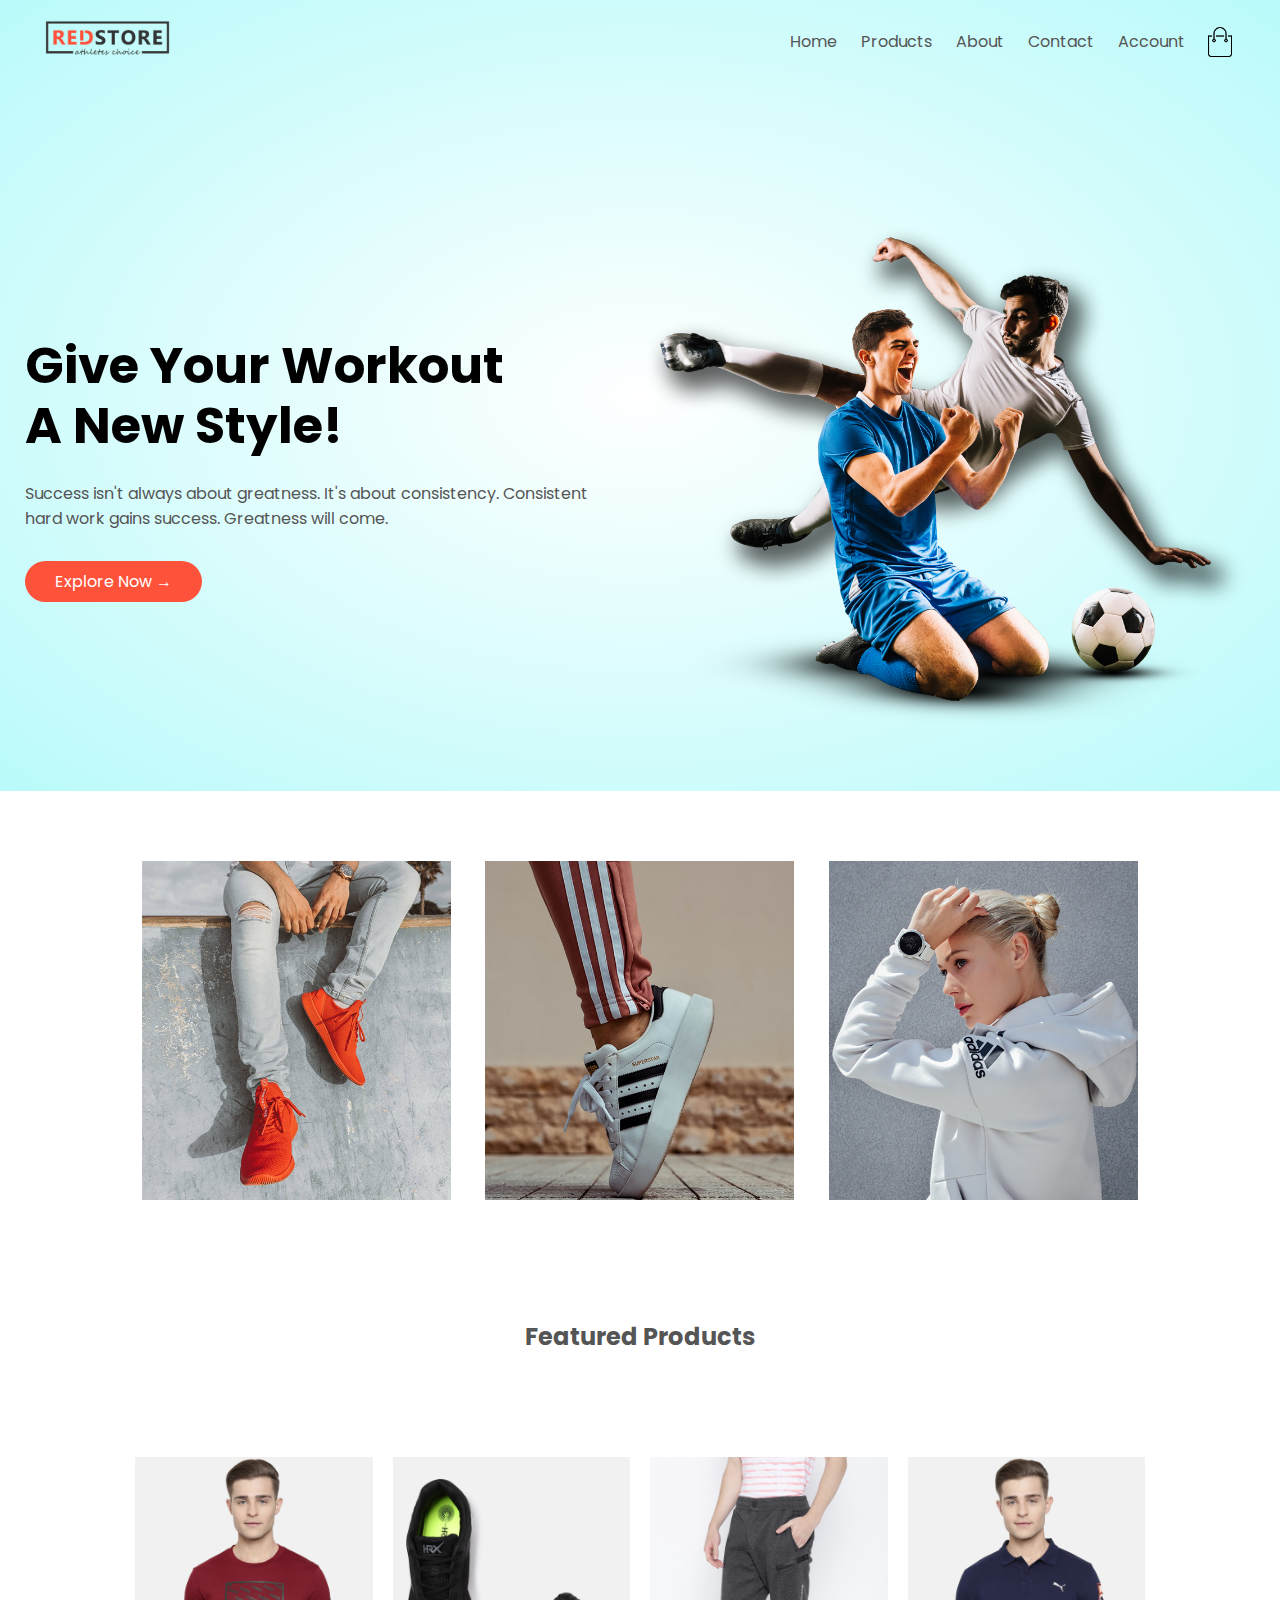
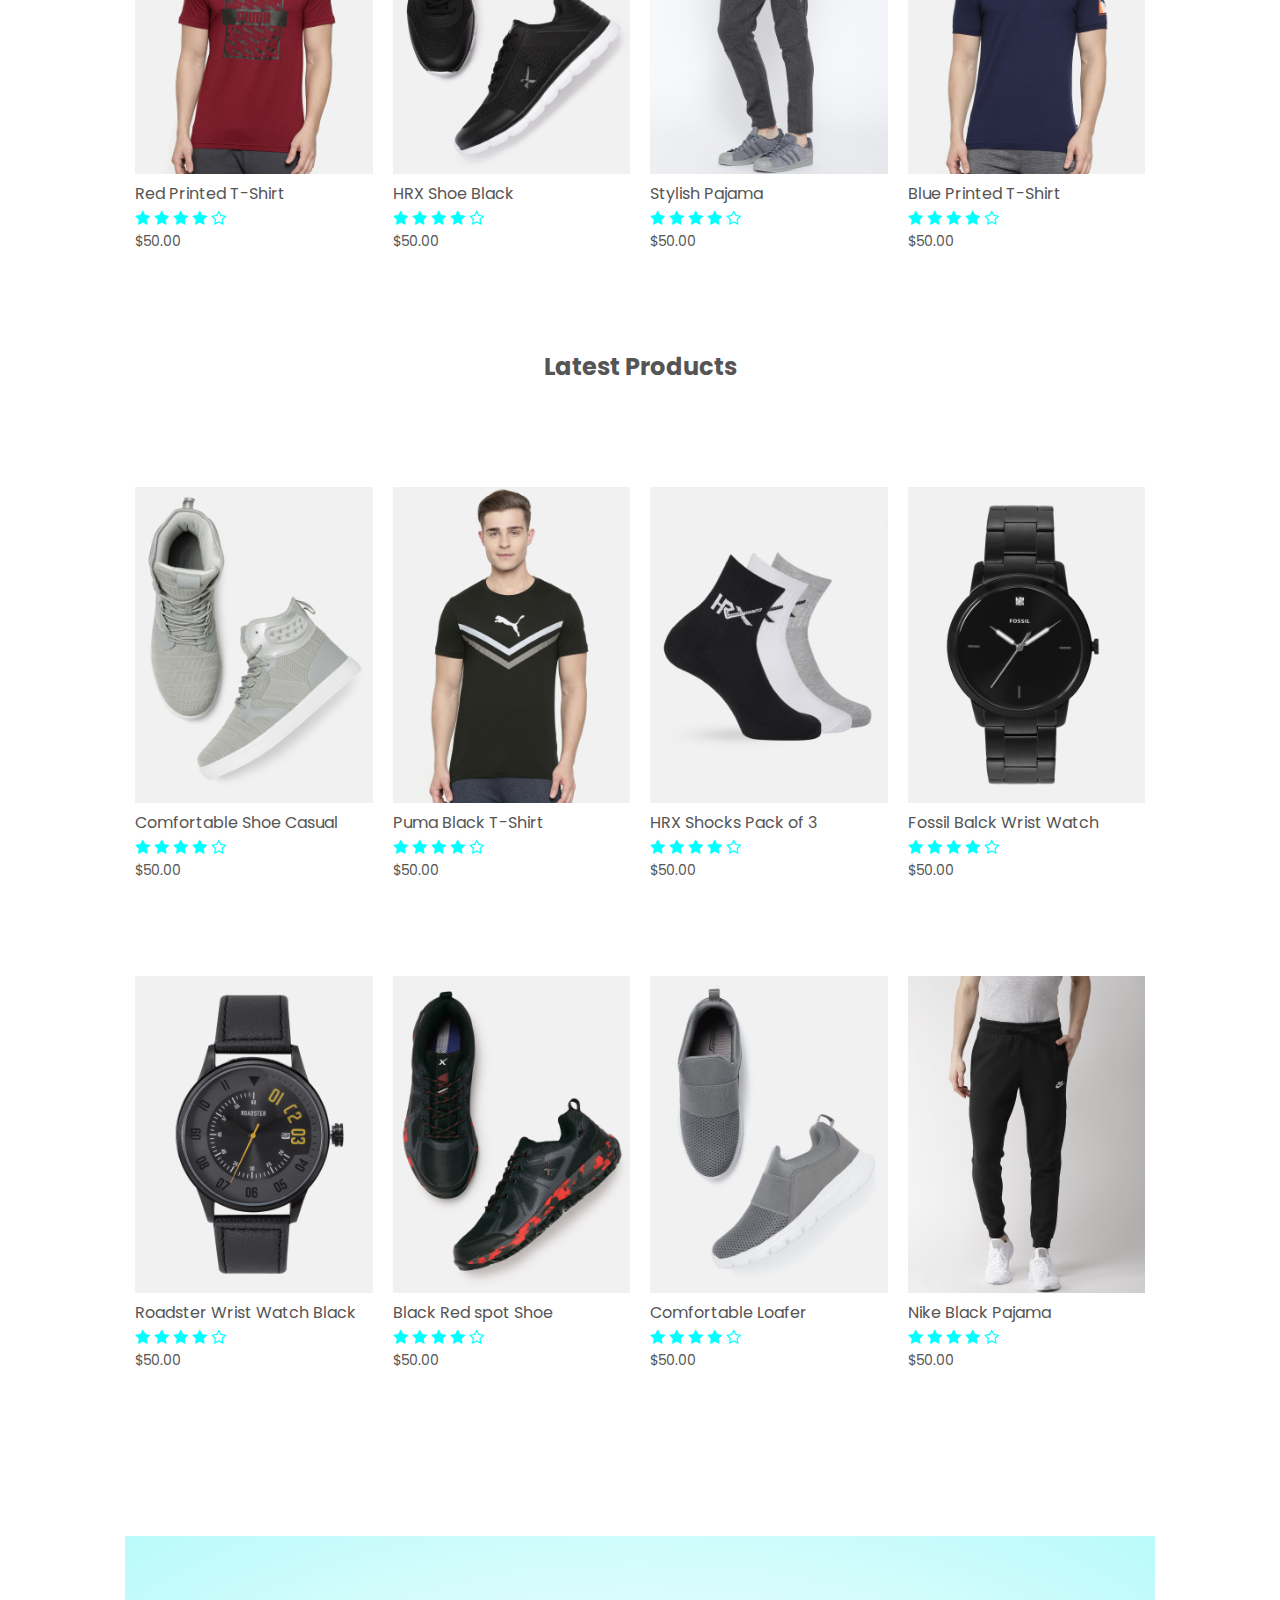
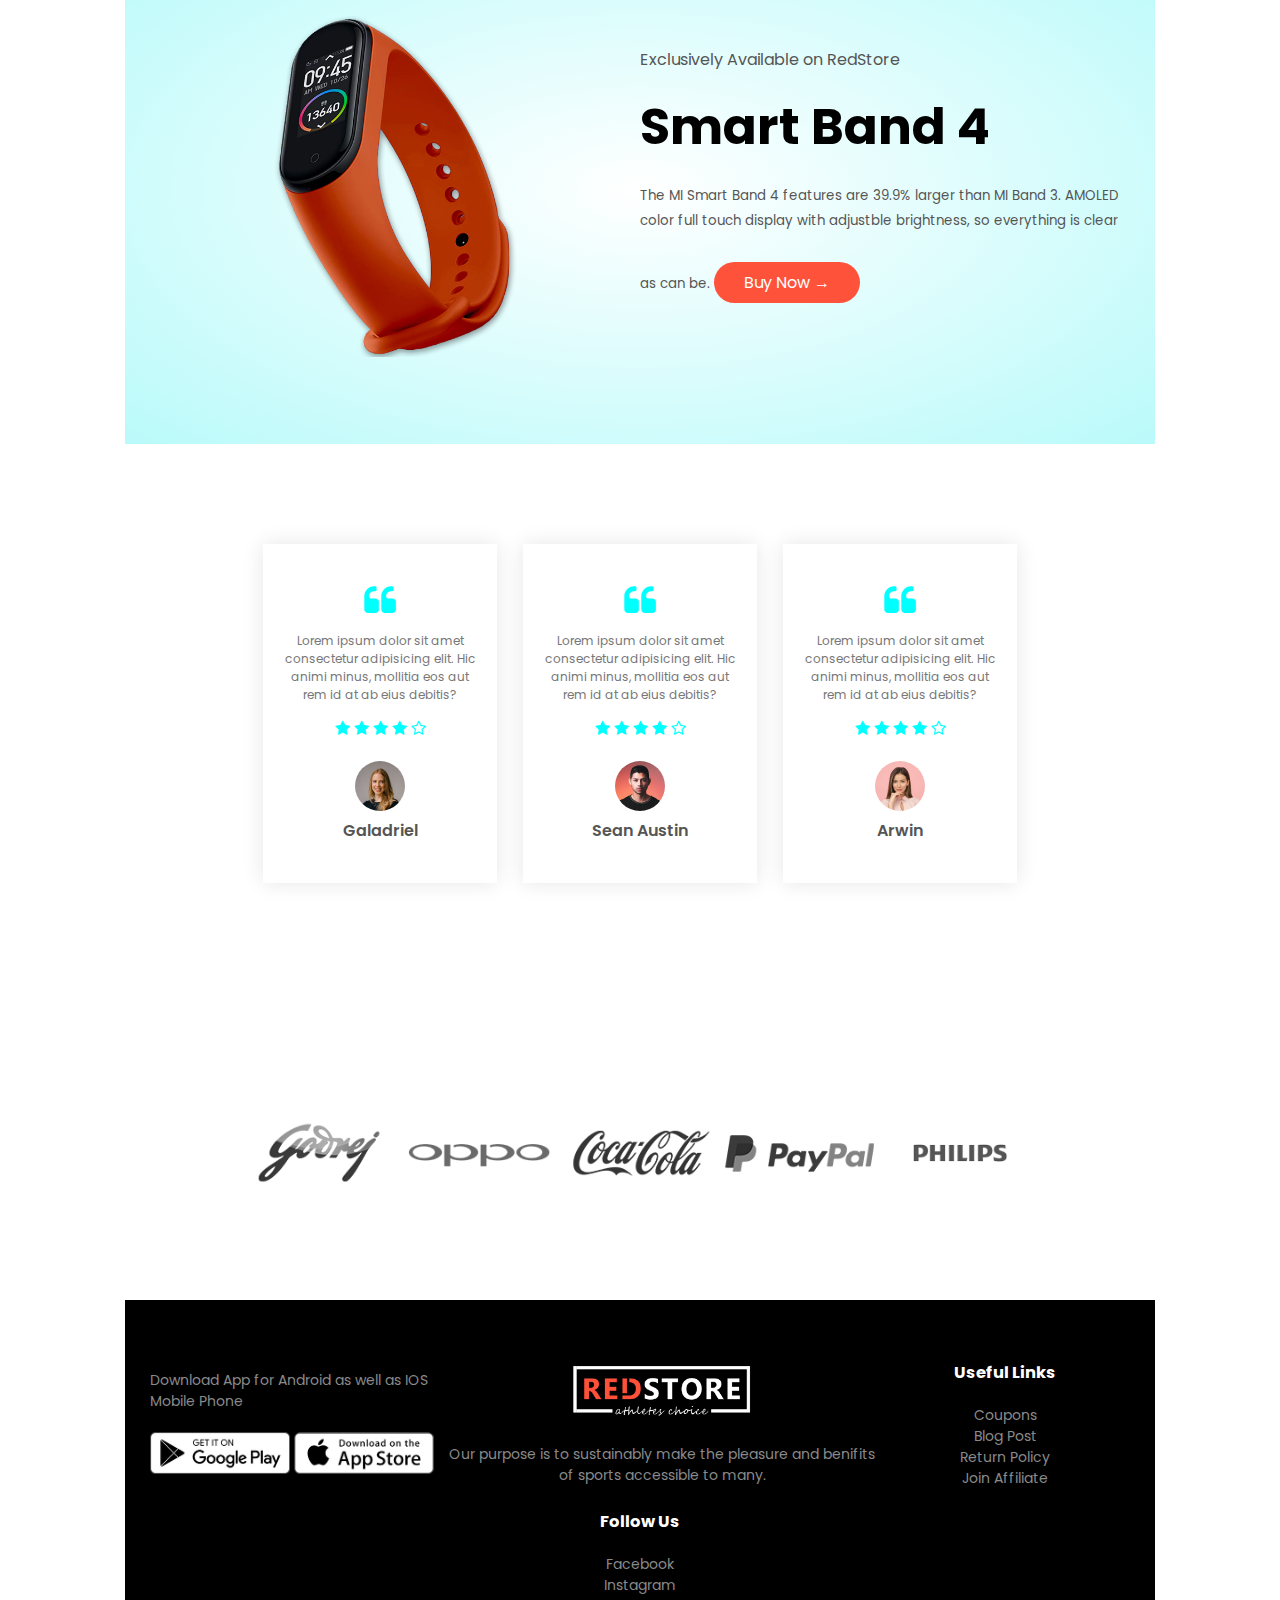
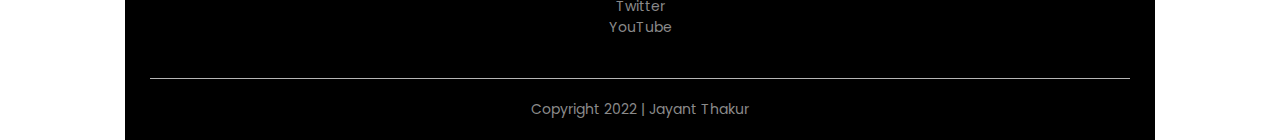
==== commit 58c5b4d1: "modified index.html" ====
--- a/index.html
+++ b/index.html
@@ -86,36 +86,179 @@
     <div class="small-container">
         <h2 class = "title">Featured Products</h2>
         <div class="row">
+
             <div class="col3">
                 <img src="Images/product-1.jpg" alt="">
-                    <button class="add-to-cart" id="add-to-cart" onclick = "addToCart('p1')">Add to cart</button>
-                    <h4 id="p1"><br>Red Printed T-Shirt<br></h4>
-                <div class="ratings">
-                    <i class="fa fa-star"></i>
-                    <i class="fa fa-star"></i>
-                    <i class="fa fa-star"></i>
-                    <i class="fa fa-star"></i>
-                    <i class="fa fa-star-half-full"></i>
-                </div>
-                <p id = "price">$50.00</p>
-            </div>
+                <div class="contentItem">
+                    <h4 id="p1">Red Printed T-Shirt</h4>
+                    <div class="ratings">
+                        <i class="fa fa-star"></i>
+                        <i class="fa fa-star"></i>
+                        <i class="fa fa-star"></i>
+                        <i class="fa fa-star"></i>
+                        <i class="fa fa-star-o"></i>
+                    </div>
+                    <p>$50.00</p>
+                </div>
+                <button class="add-to-cart"onclick = "addToCart('p1')">Add to cart</button>
+            </div>
+
             <div class="col3">
                 <img src="Images/product-2.jpg" alt="">
-                <button class="add-to-cart" onclick = "addToCart('p2')">Add to cart</button>
-                <h4 id="p2"><br>HRX Shoe Black<br></h4>
-                <div class="ratings">
-                    <i class="fa fa-star"></i>
-                    <i class="fa fa-star"></i>
-                    <i class="fa fa-star"></i>
-                    <i class="fa fa-star"></i>
-                    <i class="fa fa-star-half-full"></i>
-                </div>
-                <p id = "price">$50.00</p>
-            </div>
+                <div class="contentItem">
+                    <h4 id="p2">HRX Shoe Black</h4>
+                    <div class="ratings">
+                        <i class="fa fa-star"></i>
+                        <i class="fa fa-star"></i>
+                        <i class="fa fa-star"></i>
+                        <i class="fa fa-star"></i>
+                        <i class="fa fa-star-o"></i>
+                    </div>
+                    <p>$50.00</p>
+                </div>
+                <button class="add-to-cart"onclick = "addToCart('p2')">Add to cart</button>
+            </div>
+
             <div class="col3">
                 <img src="Images/product-3.jpg" alt="">
+                <div class="contentItem">
+                    <h4 id="p3">Stylish Pajama</h4>
+                    <div class="ratings">
+                        <i class="fa fa-star"></i>
+                        <i class="fa fa-star"></i>
+                        <i class="fa fa-star"></i>
+                        <i class="fa fa-star"></i>
+                        <i class="fa fa-star-o"></i>
+                    </div>
+                    <p>$50.00</p>
+                </div>
                 <button class="add-to-cart"onclick = "addToCart('p3')">Add to cart</button>
-                <h4 id="p3"><br>Stylish Pajama<br></h4>
+            </div>
+
+            <div class="col3">
+                <img src="Images/product-4.jpg" alt="">
+                <div class="contentItem">
+                    <h4 id="p4">Blue Printed T-Shirt</h4>
+                    <div class="ratings">
+                        <i class="fa fa-star"></i>
+                        <i class="fa fa-star"></i>
+                        <i class="fa fa-star"></i>
+                        <i class="fa fa-star"></i>
+                        <i class="fa fa-star-o"></i>
+                    </div>
+                    <p>$50.00</p>
+                </div>
+                <button class="add-to-cart"onclick = "addToCart('p4')">Add to cart</button>
+            </div>
+
+        <!-- Latest Products -->
+
+
+        <h2 class="title">Latest Products</h2>
+        <div class="row">
+
+            <div class="col3">
+                <img src="Images/product-5.jpg" alt="">
+                <div class="contentItem">
+                    <h4 id="p5">Comfortable Shoe Casual</h4>
+                    <div class="ratings">
+                        <i class="fa fa-star"></i>
+                        <i class="fa fa-star"></i>
+                        <i class="fa fa-star"></i>
+                        <i class="fa fa-star"></i>
+                        <i class="fa fa-star-o"></i>
+                    </div>
+                    <p>$50.00</p>
+                </div>
+                <button class="add-to-cart"onclick = "addToCart('p5')">Add to cart</button>
+            </div>
+
+            <div class="col3">
+                <img src="Images/product-6.jpg" alt="">
+                <div class="contentItem">
+                    <h4 id="p6">Puma Black T-Shirt</h4>
+                    <div class="ratings">
+                        <i class="fa fa-star"></i>
+                        <i class="fa fa-star"></i>
+                        <i class="fa fa-star"></i>
+                        <i class="fa fa-star"></i>
+                        <i class="fa fa-star-o"></i>
+                    </div>
+                    <p>$50.00</p>
+                </div>
+                <button class="add-to-cart"onclick = "addToCart('p6')">Add to cart</button>
+            </div>
+
+            <div class="col3">
+                <img src="Images/product-7.jpg" alt="">
+                <div class="contentItem">
+                    <h4 id="p7">HRX Shocks Pack of 3</h4>
+                    <div class="ratings">
+                        <i class="fa fa-star"></i>
+                        <i class="fa fa-star"></i>
+                        <i class="fa fa-star"></i>
+                        <i class="fa fa-star"></i>
+                        <i class="fa fa-star-o"></i>
+                    </div>
+                    <p>$50.00</p>
+                </div>
+                <button class="add-to-cart"onclick = "addToCart('p7')">Add to cart</button>
+            </div>
+
+           <div class="col3">
+                <img src="Images/product-8.jpg" alt="">
+                <div class="contentItem">
+                    <h4 id="p8">Fossil Balck Wrist Watch</h4>
+                    <div class="ratings">
+                        <i class="fa fa-star"></i>
+                        <i class="fa fa-star"></i>
+                        <i class="fa fa-star"></i>
+                        <i class="fa fa-star"></i>
+                        <i class="fa fa-star-o"></i>
+                    </div>
+                    <p>$50.00</p>
+                </div>
+                <button class="add-to-cart"onclick = "addToCart('p11')">Add to cart</button>
+            </div>
+
+        <div class="row">
+
+            <div class="col3">
+                <img src="Images/product-9.jpg" alt="">
+                <div class="contentItem">
+                    <h4 id="p9">Roadster Wrist Watch Black</h4>
+                    <div class="ratings">
+                        <i class="fa fa-star"></i>
+                        <i class="fa fa-star"></i>
+                        <i class="fa fa-star"></i>
+                        <i class="fa fa-star"></i>
+                        <i class="fa fa-star-o"></i>
+                    </div>
+                    <p>$50.00</p>
+                </div>
+                <button class="add-to-cart"onclick = "addToCart('p9')">Add to cart</button>
+            </div>
+
+            <div class="col3">
+                <img src="Images/product-10.jpg" alt="">
+                <div class="contentItem">
+                    <h4 id="p10">Black Red spot Shoe</h4>
+                    <div class="ratings">
+                        <i class="fa fa-star"></i>
+                        <i class="fa fa-star"></i>
+                        <i class="fa fa-star"></i>
+                        <i class="fa fa-star"></i>
+                        <i class="fa fa-star-o"></i>
+                    </div>
+                    <p>$50.00</p>
+                </div>
+                <button class="add-to-cart"onclick = "addToCart('p10')">Add to cart</button>
+            </div>
+
+            <div class="col3">
+                <img src="Images/product-11.jpg" alt="">
+                <div class="contentItem">
+                <h4 id="p11">Comfortable Loafer</h4>
                 <div class="ratings">
                     <i class="fa fa-star"></i>
                     <i class="fa fa-star"></i>
@@ -123,133 +266,24 @@
                     <i class="fa fa-star"></i>
                     <i class="fa fa-star-o"></i>
                 </div>
-                <p id = "price">$50.00</p>
-            </div>
-            <div class="col3">
-                <img src="Images/product-4.jpg" alt="">
-                <button class="add-to-cart" onclick = "addToCart('p4')">Add to cart</button>
-                <h4 id="p4"><br>Blue Printed T-Shirt<br></h4>
-                <div class="ratings">
-                    <i class="fa fa-star"></i>
-                    <i class="fa fa-star"></i>
-                    <i class="fa fa-star"></i>
-                    <i class="fa fa-star"></i>
-                    <i class="fa fa-star-o"></i>
-                </div>
-                <p id = "price">$50.00</p>
-            </div>
-        </div>
-
-        <!-- Latest Products -->
-
-
-        <h2 class="title">Latest Products</h2>
-        <div class="row">
-            <div class="col3">
-                <img src="Images/product-5.jpg" alt="">
-                    <button class="add-to-cart" onclick = "addToCart('p5')">Add to cart</button>
-                    <h4 id="p5"><br>Comfort Casual Shoe<br></h4>
-                <div class="ratings">
-                    <i class="fa fa-star"></i>
-                    <i class="fa fa-star"></i>
-                    <i class="fa fa-star"></i>
-                    <i class="fa fa-star"></i>
-                    <i class="fa fa-star-half-full"></i>
-                </div>
                 <p>$50.00</p>
             </div>
-            <div class="col3">
-                <img src="Images/product-6.jpg" alt="">
-                <button class="add-to-cart"onclick = "addToCart('p6')">Add to cart</button>
-                <h4 id="p6"><br>Black Puma T-Shirt<br></h4>
-                <div class="ratings">
-                    <i class="fa fa-star"></i>
-                    <i class="fa fa-star"></i>
-                    <i class="fa fa-star"></i>
-                    <i class="fa fa-star"></i>
-                    <i class="fa fa-star-half-full"></i>
-                </div>
-                <p>$50.00</p>
-            </div>
-            <div class="col3">
-                <img src="Images/product-7.jpg" alt="">
-                <button class="add-to-cart" onclick = "addToCart('p7')">Add to cart</button>
-                <h4 id="p7"><br>HRX shocks pack of 3<br></h4>
-                <div class="ratings">
-                    <i class="fa fa-star"></i>
-                    <i class="fa fa-star"></i>
-                    <i class="fa fa-star"></i>
-                    <i class="fa fa-star"></i>
-                    <i class="fa fa-star-o"></i>
-                </div>
-                <p>$50.00</p>
-            </div>
-            <div class="col3">
-                <img src="Images/product-8.jpg" alt="">
-                <button class="add-to-cart" onclick = "addToCart('p8')">Add to cart</button>
-                <h4 id="p8"><br>Fossil black Watch<br></h4>
-                <div class="ratings">
-                    <i class="fa fa-star"></i>
-                    <i class="fa fa-star"></i>
-                    <i class="fa fa-star"></i>
-                    <i class="fa fa-star"></i>
-                    <i class="fa fa-star-o"></i>
-                </div>
-                <p>$50.00</p>
-            </div>
-        </div>
-        <div class="row">
-            <div class="col3">
-                <img src="Images/product-9.jpg" alt="">
-                    <button class="add-to-cart"onclick = "addToCart('p9')">Add to cart</button>
-                    <h4 id="p9"><br>Roadster black Watch<br></h4>
-                <div class="ratings">
-                    <i class="fa fa-star"></i>
-                    <i class="fa fa-star"></i>
-                    <i class="fa fa-star"></i>
-                    <i class="fa fa-star"></i>
-                    <i class="fa fa-star-half-full"></i>
-                </div>
-                <p>$50.00</p>
-            </div>
-            <div class="col3">
-                <img src="Images/product-10.jpg" alt="">
-                <button class="add-to-cart" onclick = "addToCart('p10')">Add to cart</button>
-                <h4 id="p10"><br>HRX black red spot Shoe<br></h4>
-                <div class="ratings">
-                    <i class="fa fa-star"></i>
-                    <i class="fa fa-star"></i>
-                    <i class="fa fa-star"></i>
-                    <i class="fa fa-star"></i>
-                    <i class="fa fa-star-half-full"></i>
-                </div>
-                <p>$50.00</p>
-            </div>
-            <div class="col3">
-                <img src="Images/product-11.jpg" alt="">
                 <button class="add-to-cart"onclick = "addToCart('p11')">Add to cart</button>
-                <h4 id="p11"><br>Comfortable Loafer<br></h4>
-                <div class="ratings">
-                    <i class="fa fa-star"></i>
-                    <i class="fa fa-star"></i>
-                    <i class="fa fa-star"></i>
-                    <i class="fa fa-star"></i>
-                    <i class="fa fa-star-o"></i>
-                </div>
-                <p>$50.00</p>
             </div>
             <div class="col3">
                 <img src="Images/product-12.jpg" alt="">
+                <div class="contentItem">
+                    <h4 id="p12">Nike Black Pajama</h4>
+                    <div class="ratings">
+                        <i class="fa fa-star"></i>
+                        <i class="fa fa-star"></i>
+                        <i class="fa fa-star"></i>
+                        <i class="fa fa-star"></i>
+                        <i class="fa fa-star-o"></i>
+                    </div>
+                    <p>$50.00</p>
+                </div>
                 <button class="add-to-cart"onclick = "addToCart('p12')">Add to cart</button>
-                <h4 id="p12"><br>Black Pajama<br></h4>
-                <div class="ratings">
-                    <i class="fa fa-star"></i>
-                    <i class="fa fa-star"></i>
-                    <i class="fa fa-star"></i>
-                    <i class="fa fa-star"></i>
-                    <i class="fa fa-star-o"></i>
-                </div>
-                <p>$50.00</p>
             </div>
         </div>
 
@@ -286,7 +320,7 @@
 
     <!-- ------------------Testimonial------------------ -->
     <div class="testimonial">
-        <div class="small-container">
+        <div class="small-container" id="testimonial">
             <div class="row">
                 <div class="col2">
                     <i class="fa fa-quote-left"></i>
--- a/style.css
+++ b/style.css
@@ -417,5 +417,8 @@
     width: 100%;
     height: 50vh;
 }
-
-}
+    .col3 h4{
+        width:100vw;
+    }
+
+}
